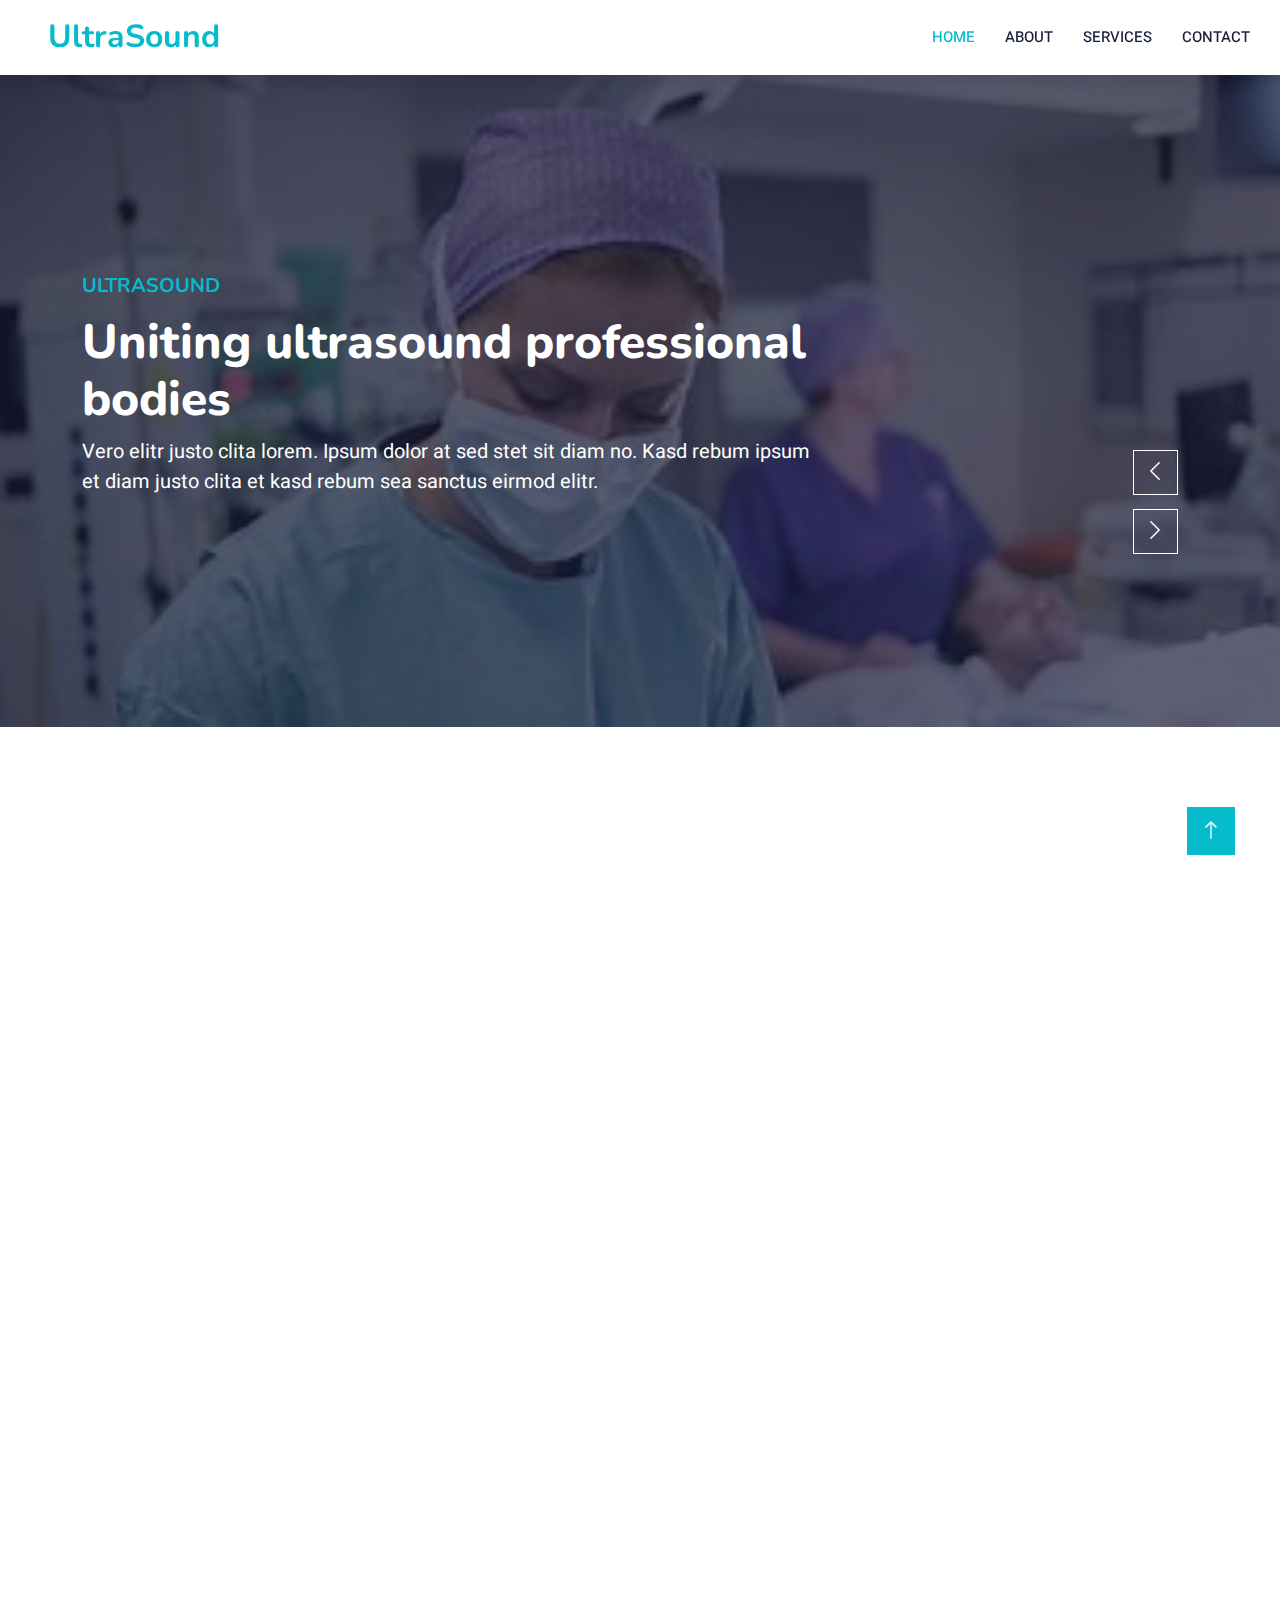
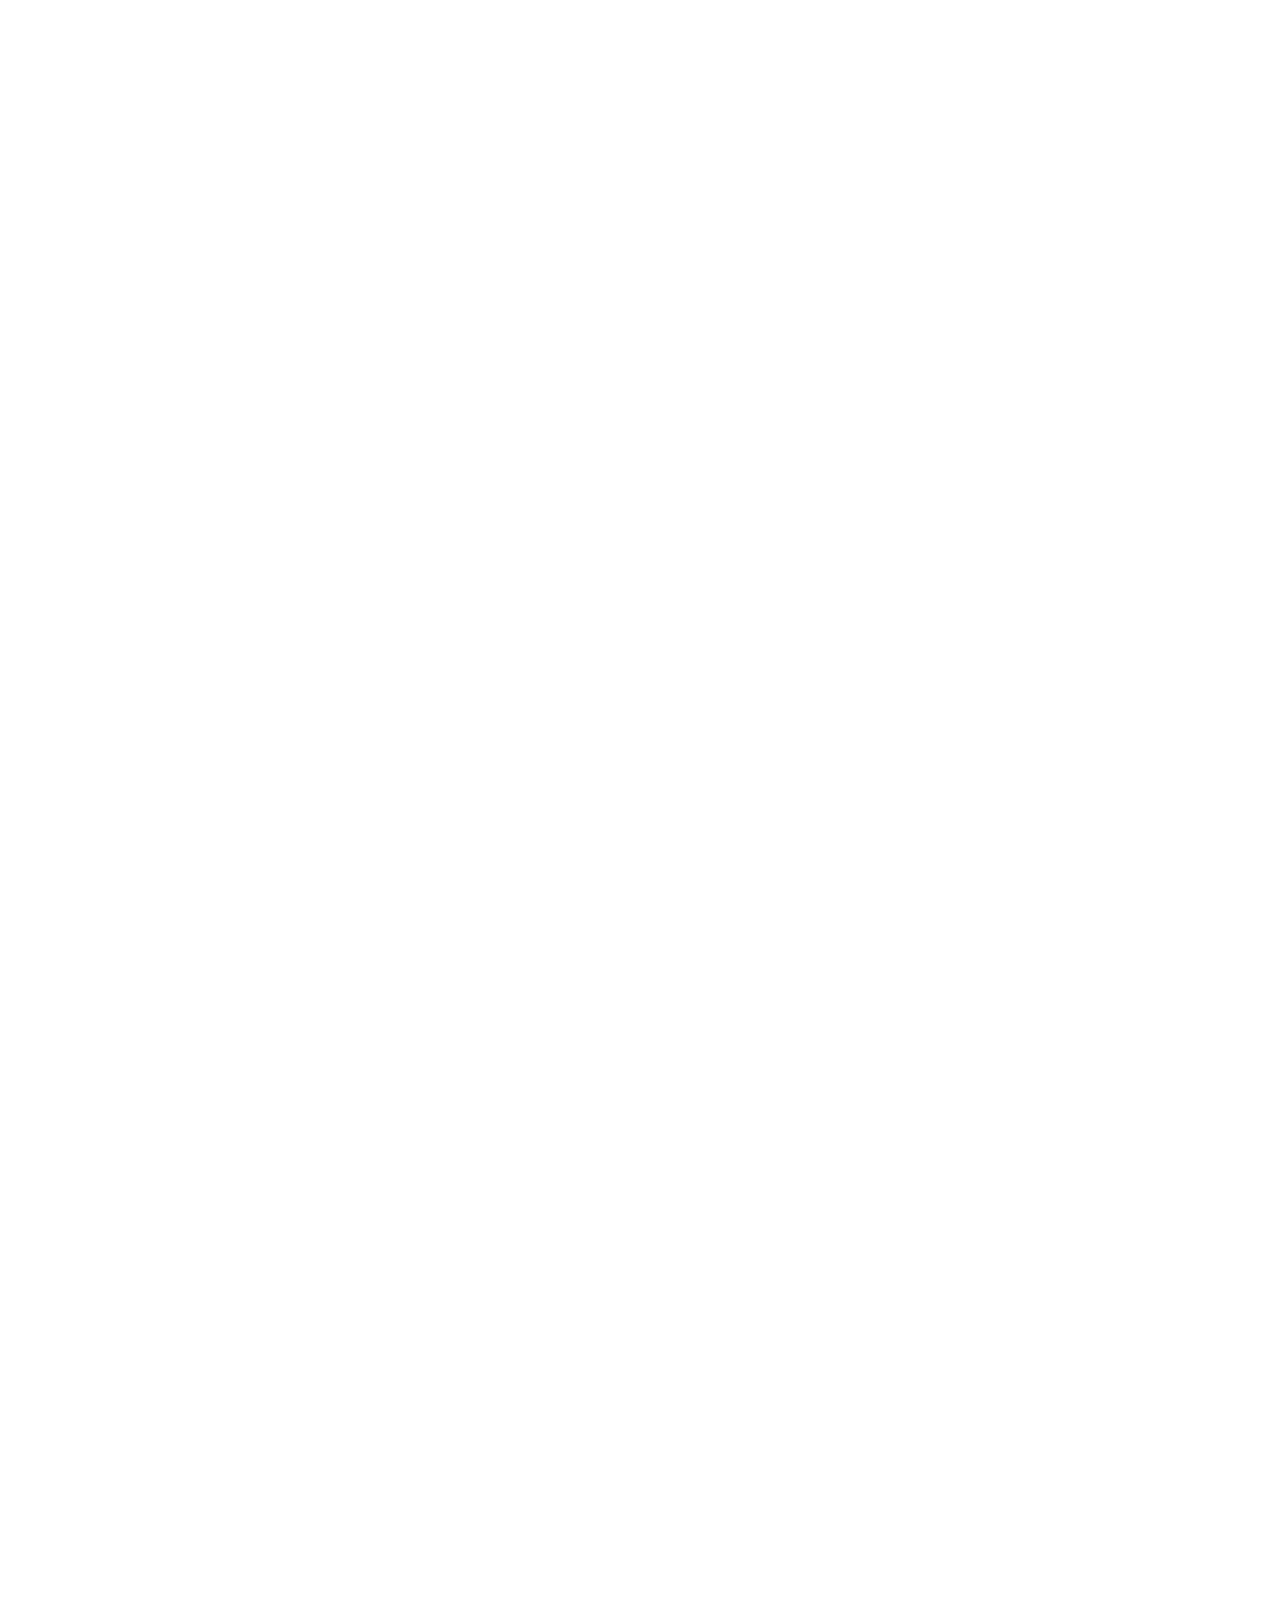
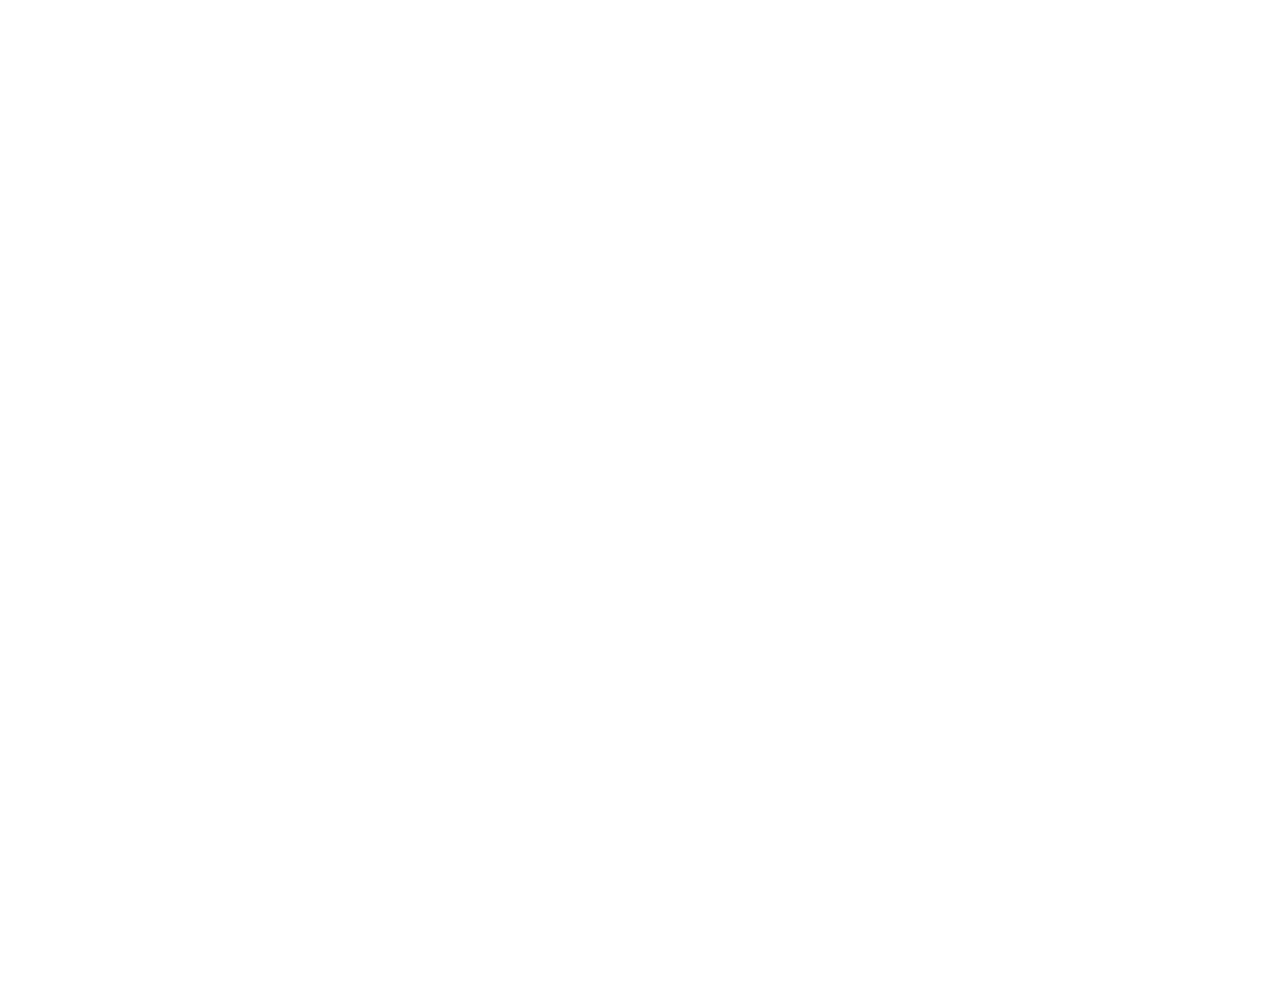
==== index.html @ b172b668 "initial commit" ====
<!DOCTYPE html>
<html lang="en">

<head>
    <meta charset="utf-8">
    <title>NGO</title>
    <meta content="width=device-width, initial-scale=1.0" name="viewport">
    <meta content="" name="keywords">
    <meta content="" name="description">

    <!-- Favicon -->
    <link href="img/favicon.ico" rel="icon">

    <!-- Google Web Fonts -->
    <link rel="preconnect" href="https://fonts.googleapis.com">
    <link rel="preconnect" href="https://fonts.gstatic.com" crossorigin>
    <link href="https://fonts.googleapis.com/css2?family=Heebo:wght@400;500;600&family=Nunito:wght@600;700;800&display=swap" rel="stylesheet">

    <!-- Icon Font Stylesheet -->
    <link href="https://cdnjs.cloudflare.com/ajax/libs/font-awesome/5.10.0/css/all.min.css" rel="stylesheet">
    <link href="https://cdn.jsdelivr.net/npm/bootstrap-icons@1.4.1/font/bootstrap-icons.css" rel="stylesheet">

    <!-- Libraries Stylesheet -->
    <link href="lib/animate/animate.min.css" rel="stylesheet">
    <link href="lib/owlcarousel/assets/owl.carousel.min.css" rel="stylesheet">

    <!-- Customized Bootstrap Stylesheet -->
    <link href="css/bootstrap.min.css" rel="stylesheet">

    <!-- Template Stylesheet -->
    <link href="css/style.css" rel="stylesheet">
</head>

<body>
    <!-- Spinner Start -->
    <div id="spinner" class="show bg-white position-fixed translate-middle w-100 vh-100 top-50 start-50 d-flex align-items-center justify-content-center">
        <div class="spinner-border text-primary" style="width: 3rem; height: 3rem;" role="status">
            <span class="sr-only">Loading...</span>
        </div>
    </div>
    <!-- Spinner End -->


    <!-- Navbar Start -->
    <nav class="navbar navbar-expand-lg bg-white navbar-light shadow sticky-top p-0">
        <a href="index.html" class="navbar-brand d-flex align-items-center px-4 px-lg-5">
            <h2 class="m-0 text-primary">UltraSound</h2>
        </a>
        <button type="button" class="navbar-toggler me-4" data-bs-toggle="collapse" data-bs-target="#navbarCollapse">
            <span class="navbar-toggler-icon"></span>
        </button>
        <div class="collapse navbar-collapse" id="navbarCollapse">
            <div class="navbar-nav ms-auto p-4 p-lg-0">
                <a href="index.html" class="nav-item nav-link active">Home</a>
                <a href="about.html" class="nav-item nav-link">About</a>
                <a href="courses.html" class="nav-item nav-link">Services</a>
                <a href="contact.html" class="nav-item nav-link">Contact</a>
            </div>
            
        </div>
    </nav>
    <!-- Navbar End -->


    <!-- Carousel Start -->
    <div class="container-fluid p-0 mb-5">
        <div class="owl-carousel header-carousel position-relative">
            <div class="owl-carousel-item position-relative">
                <img class="img-fluid" src="img/preg.jfif" alt="">
                <div class="position-absolute top-0 start-0 w-100 h-100 d-flex align-items-center" style="background: rgba(24, 29, 56, .7);">
                    <div class="container">
                        <div class="row justify-content-start">
                            <div class="col-sm-10 col-lg-8">
                                <h5 class="text-primary text-uppercase mb-3 animated slideInDown">UltraSound</h5>
                                <h1 class="display-5 text-white animated slideInDown">Uniting ultrasound professional bodies </h1>
                                <p class="fs-5 text-white mb-4 pb-2">Vero elitr justo clita lorem. Ipsum dolor at sed stet sit diam no. Kasd rebum ipsum et diam justo clita et kasd rebum sea sanctus eirmod elitr.</p>
                            </div>
                        </div>
                    </div>
                </div>
            </div>
            <div class="owl-carousel-item position-relative">
                <img class="img-fluid" src="img/caro.jpg" alt="">
                <div class="position-absolute top-0 start-0 w-100 h-100 d-flex align-items-center" style="background: rgba(24, 29, 56, .7);">
                    <div class="container">
                        <div class="row justify-content-start">
                            <div class="col-sm-10 col-lg-8">
                                <h5 class="text-primary text-uppercase mb-3 animated slideInDown">UltraSound</h5>
                                <h1 class="display-5 text-white animated slideInDown">striving for new possibilities through innovative thinking.</h1>
                                <p class="fs-5 text-white mb-4 pb-2">Vero elitr justo clita lorem. Ipsum dolor at sed stet sit diam no. Kasd rebum ipsum et diam justo clita et kasd rebum sea sanctus eirmod elitr.</p>
                            </div>
                        </div>
                    </div>
                </div>
            </div>
        </div>
    </div>
    <!-- Carousel End -->


   


    <!-- About Start -->
    <div class="container-xxl py-5">
        <div class="container">
            <div class="row g-5">
                <div class="col-lg-6 wow fadeInUp" data-wow-delay="0.1s" style="min-height: 400px;">
                    <div class="position-relative h-100">
                        <img class="img-fluid position-absolute w-100 h-100" src="img/said.PNG" alt="" style="object-fit: cover;">
                    </div>
                </div>
                <div class="col-lg-6 wow fadeInUp" data-wow-delay="0.3s">
                    <h1 class="mb-4">Welcome to UltrasoundCPD Education</h1>
                    <p class="mb-4">UltrasoundCPD Education was founded in May 2021.</p>
                    <p class="mb-4">It is a voluntary provider of Continuous
                        Professional Development programmes and Training in Ultrasound to
                        members of professional bodies and Teaching Institutions that are involved
                        in the field of radiology and Imaging</p>
                        <h5 class="mb-3">Why we are liked by people</h5>
                    <div class="row gy-2 gx-4 mb-4">
                        <div class="col-sm-6">
                            <p class="mb-0"><i class="fa fa-arrow-right text-primary me-2"></i>Research centered</p>
                        </div>
                        <div class="col-sm-6">
                            <p class="mb-0"><i class="fa fa-arrow-right text-primary me-2"></i>Ultrasound Education</p>
                        </div>
                        <div class="col-sm-6">
                            <p class="mb-0"><i class="fa fa-arrow-right text-primary me-2"></i>Community involvement</p>
                        </div>
                        <div class="col-sm-6">
                            <p class="mb-0"><i class="fa fa-arrow-right text-primary me-2"></i>Skilled Instructors</p>
                        </div>
                        <div class="col-sm-6">
                            <p class="mb-0"><i class="fa fa-arrow-right text-primary me-2"></i>Professional development</p>
                        </div>
                        <div class="col-sm-6">
                            <p class="mb-0"><i class="fa fa-arrow-right text-primary me-2"></i>Practical equipment</p>
                        </div>
                    </div>
                    
                </div>
            </div>
        </div>
    </div>
    <!-- About End -->


    <!-- Categories Start -->
    <div class="container-xxl py-5 category">
        <div class="container">
            <div class="text-center wow fadeInUp" data-wow-delay="0.1s">
                <h6 class="section-title bg-white text-center text-primary px-3">Blueprint</h6>
                <h1 class="mb-5">Explore the greatness</h1>
            </div>
            <div class="row g-3">
                <div class="col-lg-7 col-md-6">
                    <div class="row g-3">
                        <div class="col-lg-12 col-md-12 wow zoomIn" data-wow-delay="0.1s">
                            <a class="position-relative d-block overflow-hidden" href="">
                                <img class="img-fluid" src="img/change1.PNG" alt="">
                                <div class="bg-white text-center position-absolute bottom-0 end-0 py-2 px-3" style="margin: 1px;">
                                    <h5 class="m-0">Community Outreach</h5>
                                   
                                </div>
                            </a>
                        </div>
                        <div class="col-lg-6 col-md-12 wow zoomIn" data-wow-delay="0.3s">
                            <a class="position-relative d-block overflow-hidden" href="">
                                <img class="img-fluid" src="img/cart-22.jpg" alt="">
                                <div class="bg-white text-center position-absolute bottom-0 end-0 py-2 px-3" style="margin: 1px;">
                                    <h5 class="m-0">Research</h5>
                                </div>
                            </a>
                        </div>
                        <div class="col-lg-6 col-md-12 wow zoomIn" data-wow-delay="0.5s">
                            <a class="position-relative d-block overflow-hidden" href="">
                                <img class="img-fluid" src="img/cart-33.jpg" alt="">
                                <div class="bg-white text-center position-absolute bottom-0 end-0 py-2 px-3" style="margin: 1px;">
                                    <h5 class="m-0">Scanning</h5>
                                </div>
                            </a>
                        </div>
                    </div>
                </div>
                <div class="col-lg-5 col-md-6 wow zoomIn" data-wow-delay="0.7s" style="min-height: 350px;">
                    <a class="position-relative d-block h-100 overflow-hidden" href="">
                        <img class="img-fluid position-absolute w-100 h-100" src="img/scan.jfif" alt="" style="object-fit: cover;">
                        <div class="bg-white text-center position-absolute bottom-0 end-0 py-2 px-3" style="margin:  1px;">
                            <h5 class="m-0">Online Marketing</h5>
                            <small class="text-primary">49 Courses</small>
                        </div>
                    </a>
                </div>
            </div>
        </div>
    </div>
    <!-- Categories Start -->

    <div class="container-xxl py-5">
        <div class="container">
            <div class="text-center wow fadeInUp" data-wow-delay="0.1s">
                <h6 class="section-title bg-white text-center text-primary px-3">Facts</h6>
                <h1 class="mb-5">Strength facts</h1>
                <p class="mb-4">Through our CPD programs we equip professionals with the knowledge, practical skills, resources, and offer them the support they need to provide
                    high quality patient care through ultrasound imaging. We have impacted
                    over 1000 ultrasound practitioners in the African region and beyond since
                    2021. </p>
            </div>
        </div>
    </div>
   

    <!-- Team Start -->
    <div class="container-xxl py-5">
        <div class="container">
            <div class="text-center wow fadeInUp" data-wow-delay="0.1s">
                <h6 class="section-title bg-white text-center text-primary px-3">Team</h6>
                <h1 class="mb-5">Team Players</h1>
            </div>
            <div class="row g-4">
                <div class="col-lg-3 col-md-6 wow fadeInUp" data-wow-delay="0.1s">
                    <div class="team-item bg-light">
                        <div class="overflow-hidden">
                            <img class="img-fluid" src="img/said.PNG" alt="">
                        </div>
                        <div class="position-relative d-flex justify-content-center" style="margin-top: -23px;">
                            <div class="bg-light d-flex justify-content-center pt-2 px-1">
                                <a class="btn btn-sm-square btn-primary mx-1" href=""><i class="fab fa-facebook-f"></i></a>
                                <a class="btn btn-sm-square btn-primary mx-1" href=""><i class="fab fa-twitter"></i></a>
                                <a class="btn btn-sm-square btn-primary mx-1" href=""><i class="fab fa-instagram"></i></a>
                            </div>
                        </div>
                        <div class="text-center p-4">
                            <h5 class="mb-0"> Syed Anjum Hamdoon</h5>
                            <small> Head of Finance</small>
                        </div>
                    </div>
                </div>
                <div class="col-lg-3 col-md-6 wow fadeInUp" data-wow-delay="0.3s">
                    <div class="team-item bg-light">
                        <div class="overflow-hidden">
                            <img class="img-fluid" src="img/11.PNG" alt="">
                        </div>
                        <div class="position-relative d-flex justify-content-center" style="margin-top: -23px;">
                            <div class="bg-light d-flex justify-content-center pt-2 px-1">
                                <a class="btn btn-sm-square btn-primary mx-1" href=""><i class="fab fa-facebook-f"></i></a>
                                <a class="btn btn-sm-square btn-primary mx-1" href=""><i class="fab fa-twitter"></i></a>
                                <a class="btn btn-sm-square btn-primary mx-1" href=""><i class="fab fa-instagram"></i></a>
                            </div>
                        </div>
                        <div class="text-center p-4">
                            <h5 class="mb-0">Ruhinda Edwin</h5>
                            <small>Medicine Specialist Sonographer</small>
                        </div>
                    </div>
                </div>
                <div class="col-lg-3 col-md-6 wow fadeInUp" data-wow-delay="0.5s">
                    <div class="team-item bg-light">
                        <div class="overflow-hidden">
                            <img class="img-fluid" src="img/22.PNG" alt="">
                        </div>
                        <div class="position-relative d-flex justify-content-center" style="margin-top: -23px;">
                            <div class="bg-light d-flex justify-content-center pt-2 px-1">
                                <a class="btn btn-sm-square btn-primary mx-1" href=""><i class="fab fa-facebook-f"></i></a>
                                <a class="btn btn-sm-square btn-primary mx-1" href=""><i class="fab fa-twitter"></i></a>
                                <a class="btn btn-sm-square btn-primary mx-1" href=""><i class="fab fa-instagram"></i></a>
                            </div>
                        </div>
                        <div class="text-center p-4">
                            <h5 class="mb-0"> Theonille Mukabagorora</h5>
                            <small>Designation</small>
                        </div>
                    </div>
                </div>
                <div class="col-lg-3 col-md-6 wow fadeInUp" data-wow-delay="0.7s">
                    <div class="team-item bg-light">
                        <div class="overflow-hidden">
                            <img class="img-fluid" src="img/33.PNG" alt="">
                        </div>
                        <div class="position-relative d-flex justify-content-center" style="margin-top: -23px;">
                            <div class="bg-light d-flex justify-content-center pt-2 px-1">
                                <a class="btn btn-sm-square btn-primary mx-1" href=""><i class="fab fa-facebook-f"></i></a>
                                <a class="btn btn-sm-square btn-primary mx-1" href=""><i class="fab fa-twitter"></i></a>
                                <a class="btn btn-sm-square btn-primary mx-1" href=""><i class="fab fa-instagram"></i></a>
                            </div>
                        </div>
                        <div class="text-center p-4">
                            <h5 class="mb-0">Samuel Lincoln Bukenya</h5>
                            <small>Musculoskeletal Sonographer</small>
                        </div>
                    </div>
                </div>
            </div>
        </div>
    </div>
    <!-- Team End -->


    <!-- Testimonial Start -->
    <div class="container-xxl py-5 wow fadeInUp" data-wow-delay="0.1s">
        <div class="container">
            <div class="text-center">
                <h6 class="section-title bg-white text-center text-primary px-3">Testimonial</h6>
                <h1 class="mb-5">What our students say</h1>
            </div>
            <div class="owl-carousel testimonial-carousel position-relative">
                <div class="testimonial-item text-center">
                    <img class="border rounded-circle p-2 mx-auto mb-3" src="img/1.PNG" style="width: 80px; height: 80px;">
                    <h5 class="mb-0">Client Name</h5>
                    <p>Profession</p>
                    <div class="testimonial-text bg-light text-center p-4">
                    <p class="mb-0">Tempor erat elitr rebum at clita. Diam dolor diam ipsum sit diam amet diam et eos. Clita erat ipsum et lorem et sit.</p>
                    </div>
                </div>
                <div class="testimonial-item text-center">
                    <img class="border rounded-circle p-2 mx-auto mb-3" src="img/2.PNG" style="width: 80px; height: 80px;">
                    <h5 class="mb-0">Client Name</h5>
                    <p>Profession</p>
                    <div class="testimonial-text bg-light text-center p-4">
                    <p class="mb-0">Tempor erat elitr rebum at clita. Diam dolor diam ipsum sit diam amet diam et eos. Clita erat ipsum et lorem et sit.</p>
                    </div>
                </div>
                <div class="testimonial-item text-center">
                    <img class="border rounded-circle p-2 mx-auto mb-3" src="img/3.PNG" style="width: 80px; height: 80px;">
                    <h5 class="mb-0">Client Name</h5>
                    <p>Profession</p>
                    <div class="testimonial-text bg-light text-center p-4">
                    <p class="mb-0">Tempor erat elitr rebum at clita. Diam dolor diam ipsum sit diam amet diam et eos. Clita erat ipsum et lorem et sit.</p>
                    </div>
                </div>
                <div class="testimonial-item text-center">
                    <img class="border rounded-circle p-2 mx-auto mb-3" src="img/4.PNG" style="width: 80px; height: 80px;">
                    <h5 class="mb-0">Client Name</h5>
                    <p>Profession</p>
                    <div class="testimonial-text bg-light text-center p-4">
                    <p class="mb-0">Tempor erat elitr rebum at clita. Diam dolor diam ipsum sit diam amet diam et eos. Clita erat ipsum et lorem et sit.</p>
                    </div>
                </div>
            </div>
        </div>
    </div>
    <!-- Testimonial End -->
        

     <!-- Footer Start -->
     <div class="container-fluid bg-dark text-light footer pt-5 mt-5 wow fadeIn" data-wow-delay="0.1s">
        <div class="container py-5">
            <div class="row g-5">
                <div class="col-lg-4 col-md-6">
                    <h4 class="text-white mb-3">Quick Link</h4>
                    <a class="btn btn-link" href="">Home</a>
                    <a class="btn btn-link" href="">Contact Us</a>
                    <a class="btn btn-link" href="">About Us</a>
                    <a class="btn btn-link" href="">Services</a>
                    
                </div>
                <div class="col-lg-4 col-md-6">
                    <h4 class="text-white mb-3">Contact</h4>
                    <p class="mb-2"><i class="fa fa-map-marker-alt me-3"></i>King Fahd Plaza level 1, Kampala road, plot 52</p>
                    <p class="mb-2"><i class="fa fa-phone-alt me-3"></i>+256774189648, +256757863951</p>
                    <p class="mb-2"><i class="fa fa-envelope me-3"></i>ultrasoundcpd@yahoo.com</p>
                    <div class="d-flex pt-2">
                        <a class="btn btn-outline-light btn-social" href=""><i class="fab fa-twitter"></i></a>
                        <a class="btn btn-outline-light btn-social" href=""><i class="fab fa-facebook-f"></i></a>
                        <a class="btn btn-outline-light btn-social" href=""><i class="fab fa-youtube"></i></a>
                        <a class="btn btn-outline-light btn-social" href=""><i class="fab fa-linkedin-in"></i></a>
                    </div>
                </div>
               
                <div class="col-lg-4 col-md-6">
                    <h4 class="text-white mb-3">Newsletter</h4>
                    <p>Dolor amet sit justo amet elitr clita ipsum elitr est.</p>
                    <div class="position-relative mx-auto" style="max-width: 400px;">
                        <input class="form-control border-0 w-100 py-3 ps-4 pe-5" type="text" placeholder="Your email">
                        <button type="button" class="btn btn-primary py-2 position-absolute top-0 end-0 mt-2 me-2">SignUp</button>
                    </div>
                </div>
            </div>
        </div>
        <div class="container">
            <div class="copyright">
                <div class="row">
                    <div class="col-md-6 text-center text-md-start mb-3 mb-md-0">
                        &copy; <a class="border-bottom" href="#">UltraSound</a>, All Right Reserved.

                        <!--/*** This template is free as long as you keep the footer author’s credit link/attribution link/backlink. If you'd like to use the template without the footer author’s credit link/attribution link/backlink, you can purchase the Credit Removal License from "https://htmlcodex.com/credit-removal". Thank you for your support. ***/-->
                        Designed By <a class="border-bottom" href="https://htmlcodex.com">oscarlincoln</a><br><br>
                        Distributed By <a class="border-bottom" href="https://themewagon.com">Kakebe Tech
                    </div>
                    <div class="col-md-6 text-center text-md-end">
                        <div class="footer-menu">
                            <a href="">Home</a>
                        </div>
                    </div>
                </div>
            </div>
        </div>
    </div>
    <!-- Footer End -->

    <!-- Back to Top -->
    <a href="#" class="btn btn-lg btn-primary btn-lg-square back-to-top"><i class="bi bi-arrow-up"></i></a>


    <!-- JavaScript Libraries -->
    <script src="https://code.jquery.com/jquery-3.4.1.min.js"></script>
    <script src="https://cdn.jsdelivr.net/npm/bootstrap@5.0.0/dist/js/bootstrap.bundle.min.js"></script>
    <script src="lib/wow/wow.min.js"></script>
    <script src="lib/easing/easing.min.js"></script>
    <script src="lib/waypoints/waypoints.min.js"></script>
    <script src="lib/owlcarousel/owl.carousel.min.js"></script>

    <!-- Template Javascript -->
    <script src="js/main.js"></script>
</body>

</html>
---- css/style.css ----
/********** Template CSS **********/
:root {
    --primary: #06BBCC;
    --light: #F0FBFC;
    --dark: #181d38;
}

.fw-medium {
    font-weight: 600 !important;
}

.fw-semi-bold {
    font-weight: 700 !important;
}

.back-to-top {
    position: fixed;
    display: none;
    right: 45px;
    bottom: 45px;
    z-index: 99;
}


/*** Spinner ***/
#spinner {
    opacity: 0;
    visibility: hidden;
    transition: opacity .5s ease-out, visibility 0s linear .5s;
    z-index: 99999;
}

#spinner.show {
    transition: opacity .5s ease-out, visibility 0s linear 0s;
    visibility: visible;
    opacity: 1;
}


/*** Button ***/
.btn {
    font-family: 'Nunito', sans-serif;
    font-weight: 600;
    transition: .5s;
}

.btn.btn-primary,
.btn.btn-secondary {
    color: #FFFFFF;
}

.btn-square {
    width: 38px;
    height: 38px;
}

.btn-sm-square {
    width: 32px;
    height: 32px;
}

.btn-lg-square {
    width: 48px;
    height: 48px;
}

.btn-square,
.btn-sm-square,
.btn-lg-square {
    padding: 0;
    display: flex;
    align-items: center;
    justify-content: center;
    font-weight: normal;
    border-radius: 0px;
}


/*** Navbar ***/
.navbar .dropdown-toggle::after {
    border: none;
    content: "\f107";
    font-family: "Font Awesome 5 Free";
    font-weight: 900;
    vertical-align: middle;
    margin-left: 8px;
}

.navbar-light .navbar-nav .nav-link {
    margin-right: 30px;
    padding: 25px 0;
    color: #FFFFFF;
    font-size: 15px;
    text-transform: uppercase;
    outline: none;
}

.navbar-light .navbar-nav .nav-link:hover,
.navbar-light .navbar-nav .nav-link.active {
    color: var(--primary);
}

@media (max-width: 991.98px) {
    .navbar-light .navbar-nav .nav-link  {
        margin-right: 0;
        padding: 10px 0;
    }

    .navbar-light .navbar-nav {
        border-top: 1px solid #EEEEEE;
    }
}

.navbar-light .navbar-brand,
.navbar-light a.btn {
    height: 75px;
}

.navbar-light .navbar-nav .nav-link {
    color: var(--dark);
    font-weight: 500;
}

.navbar-light.sticky-top {
    top: -100px;
    transition: .5s;
}

@media (min-width: 992px) {
    .navbar .nav-item .dropdown-menu {
        display: block;
        margin-top: 0;
        opacity: 0;
        visibility: hidden;
        transition: .5s;
    }

    .navbar .dropdown-menu.fade-down {
        top: 100%;
        transform: rotateX(-75deg);
        transform-origin: 0% 0%;
    }

    .navbar .nav-item:hover .dropdown-menu {
        top: 100%;
        transform: rotateX(0deg);
        visibility: visible;
        transition: .5s;
        opacity: 1;
    }
}


/*** Header carousel ***/
@media (max-width: 768px) {
    .header-carousel .owl-carousel-item {
        position: relative;
        min-height: 500px;
    }
    
    .header-carousel .owl-carousel-item img {
        position: absolute;
        width: 100%;
        height: 100%;
        object-fit: cover;
    }
}

.header-carousel .owl-nav {
    position: absolute;
    top: 50%;
    right: 8%;
    transform: translateY(-50%);
    display: flex;
    flex-direction: column;
}

.header-carousel .owl-nav .owl-prev,
.header-carousel .owl-nav .owl-next {
    margin: 7px 0;
    width: 45px;
    height: 45px;
    display: flex;
    align-items: center;
    justify-content: center;
    color: #FFFFFF;
    background: transparent;
    border: 1px solid #FFFFFF;
    font-size: 22px;
    transition: .5s;
}

.header-carousel .owl-nav .owl-prev:hover,
.header-carousel .owl-nav .owl-next:hover {
    background: var(--primary);
    border-color: var(--primary);
}

.page-header {
    background: linear-gradient(rgba(24, 29, 56, .7), rgba(24, 29, 56, .7)), url(../img/change1.PNG);
    background-position: center center;
    background-repeat: no-repeat;
    background-size: cover;
}

.page-header-inner {
    background: rgba(15, 23, 43, .7);
}

.breadcrumb-item + .breadcrumb-item::before {
    color: var(--light);
}


/*** Section Title ***/
.section-title {
    position: relative;
    display: inline-block;
    text-transform: uppercase;
}

.section-title::before {
    position: absolute;
    content: "";
    width: calc(100% + 80px);
    height: 2px;
    top: 4px;
    left: -40px;
    background: var(--primary);
    z-index: -1;
}

.section-title::after {
    position: absolute;
    content: "";
    width: calc(100% + 120px);
    height: 2px;
    bottom: 5px;
    left: -60px;
    background: var(--primary);
    z-index: -1;
}

.section-title.text-start::before {
    width: calc(100% + 40px);
    left: 0;
}

.section-title.text-start::after {
    width: calc(100% + 60px);
    left: 0;
}


/*** Service ***/
.service-item {
    background: var(--light);
    transition: .5s;
}

.service-item:hover {
    margin-top: -10px;
    background: var(--primary);
}

.service-item * {
    transition: .5s;
}

.service-item:hover * {
    color: var(--light) !important;
}


/*** Categories & Courses ***/
.category img,
.course-item img {
    transition: .5s;
}

.category a:hover img,
.course-item:hover img {
    transform: scale(1.1);
}


/*** Team ***/
.team-item img {
    transition: .5s;
}

.team-item:hover img {
    transform: scale(1.1);
}


/*** Testimonial ***/
.testimonial-carousel::before {
    position: absolute;
    content: "";
    top: 0;
    left: 0;
    height: 100%;
    width: 0;
    background: linear-gradient(to right, rgba(255, 255, 255, 1) 0%, rgba(255, 255, 255, 0) 100%);
    z-index: 1;
}

.testimonial-carousel::after {
    position: absolute;
    content: "";
    top: 0;
    right: 0;
    height: 100%;
    width: 0;
    background: linear-gradient(to left, rgba(255, 255, 255, 1) 0%, rgba(255, 255, 255, 0) 100%);
    z-index: 1;
}

@media (min-width: 768px) {
    .testimonial-carousel::before,
    .testimonial-carousel::after {
        width: 200px;
    }
}

@media (min-width: 992px) {
    .testimonial-carousel::before,
    .testimonial-carousel::after {
        width: 300px;
    }
}

.testimonial-carousel .owl-item .testimonial-text,
.testimonial-carousel .owl-item.center .testimonial-text * {
    transition: .5s;
}

.testimonial-carousel .owl-item.center .testimonial-text {
    background: var(--primary) !important;
}

.testimonial-carousel .owl-item.center .testimonial-text * {
    color: #FFFFFF !important;
}

.testimonial-carousel .owl-dots {
    margin-top: 24px;
    display: flex;
    align-items: flex-end;
    justify-content: center;
}

.testimonial-carousel .owl-dot {
    position: relative;
    display: inline-block;
    margin: 0 5px;
    width: 15px;
    height: 15px;
    border: 1px solid #CCCCCC;
    transition: .5s;
}

.testimonial-carousel .owl-dot.active {
    background: var(--primary);
    border-color: var(--primary);
}


/*** Footer ***/
.footer .btn.btn-social {
    margin-right: 5px;
    width: 35px;
    height: 35px;
    display: flex;
    align-items: center;
    justify-content: center;
    color: var(--light);
    font-weight: normal;
    border: 1px solid #FFFFFF;
    border-radius: 35px;
    transition: .3s;
}

.footer .btn.btn-social:hover {
    color: var(--primary);
}

.footer .btn.btn-link {
    display: block;
    margin-bottom: 5px;
    padding: 0;
    text-align: left;
    color: #FFFFFF;
    font-size: 15px;
    font-weight: normal;
    text-transform: capitalize;
    transition: .3s;
}

.footer .btn.btn-link::before {
    position: relative;
    content: "\f105";
    font-family: "Font Awesome 5 Free";
    font-weight: 900;
    margin-right: 10px;
}

.footer .btn.btn-link:hover {
    letter-spacing: 1px;
    box-shadow: none;
}

.footer .copyright {
    padding: 25px 0;
    font-size: 15px;
    border-top: 1px solid rgba(256, 256, 256, .1);
}

.footer .copyright a {
    color: var(--light);
}

.footer .footer-menu a {
    margin-right: 15px;
    padding-right: 15px;
    border-right: 1px solid rgba(255, 255, 255, .1);
}

.footer .footer-menu a:last-child {
    margin-right: 0;
    padding-right: 0;
    border-right: none;
}
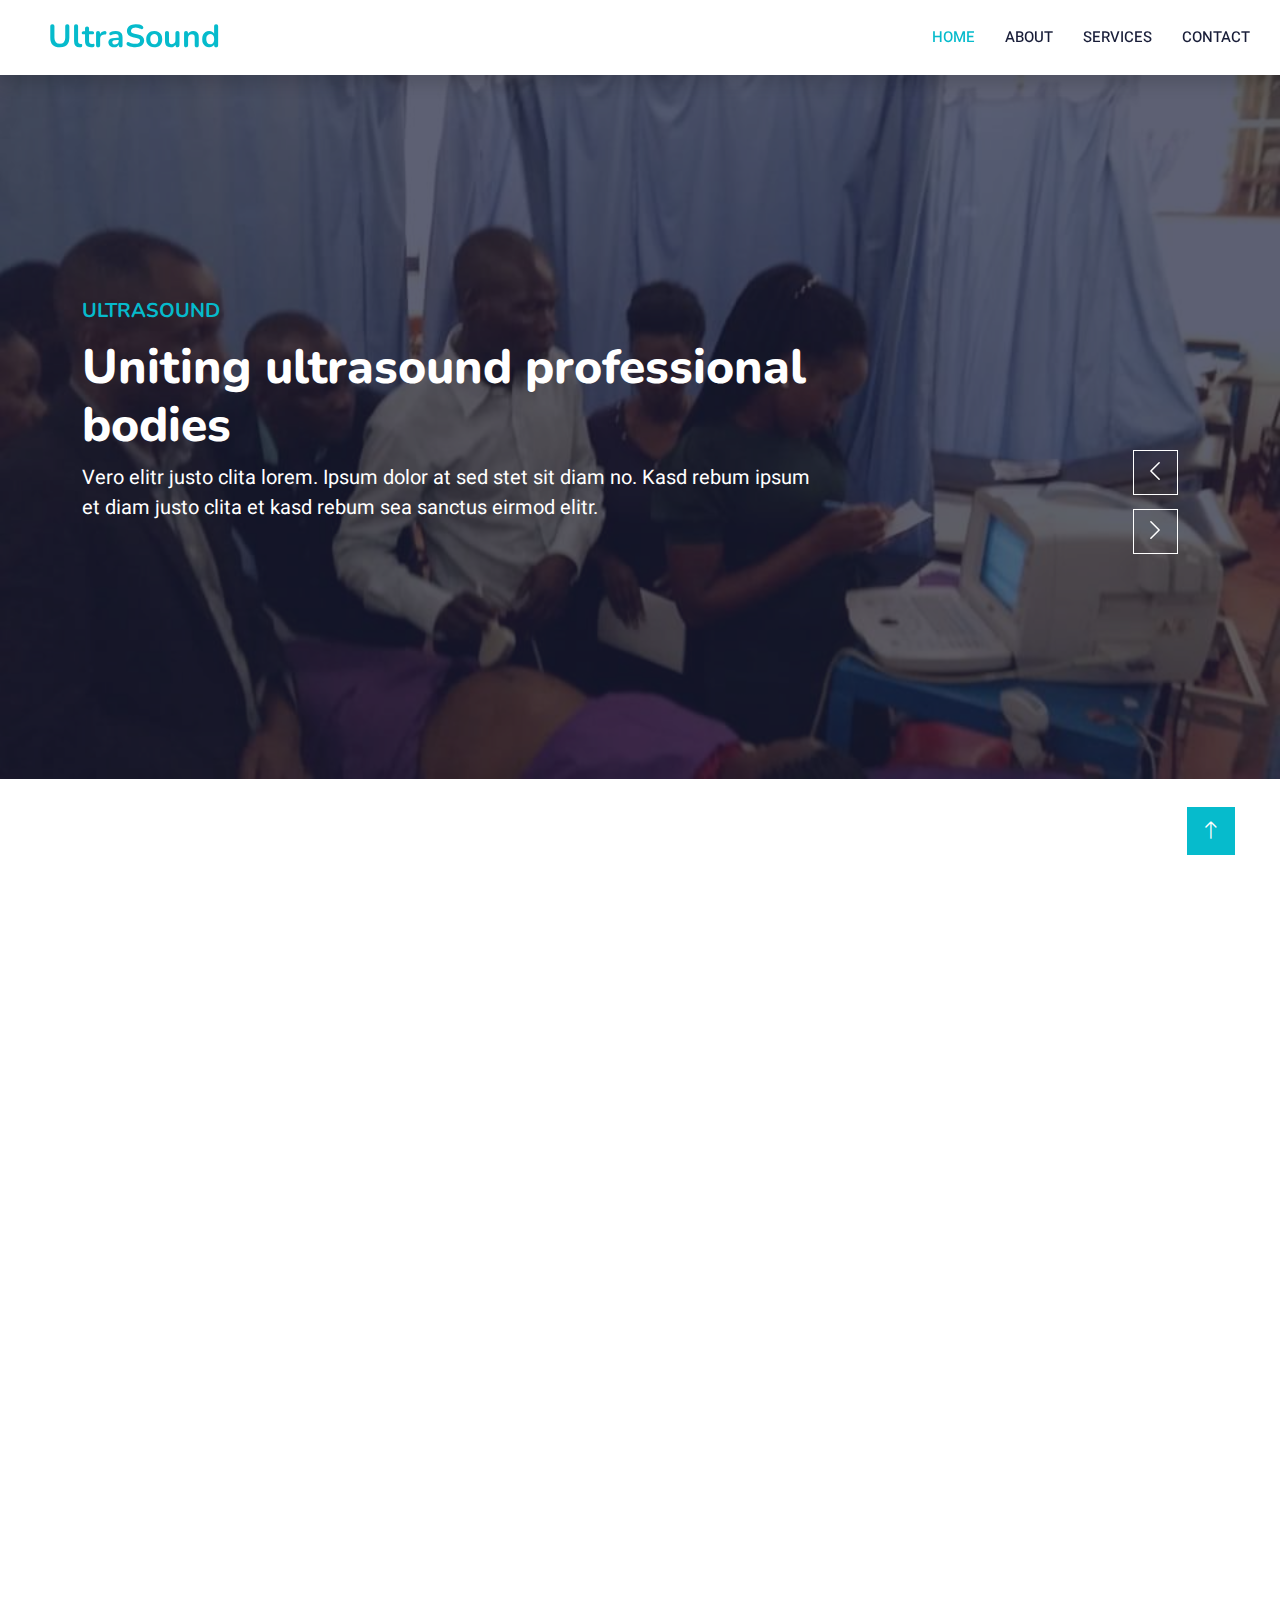
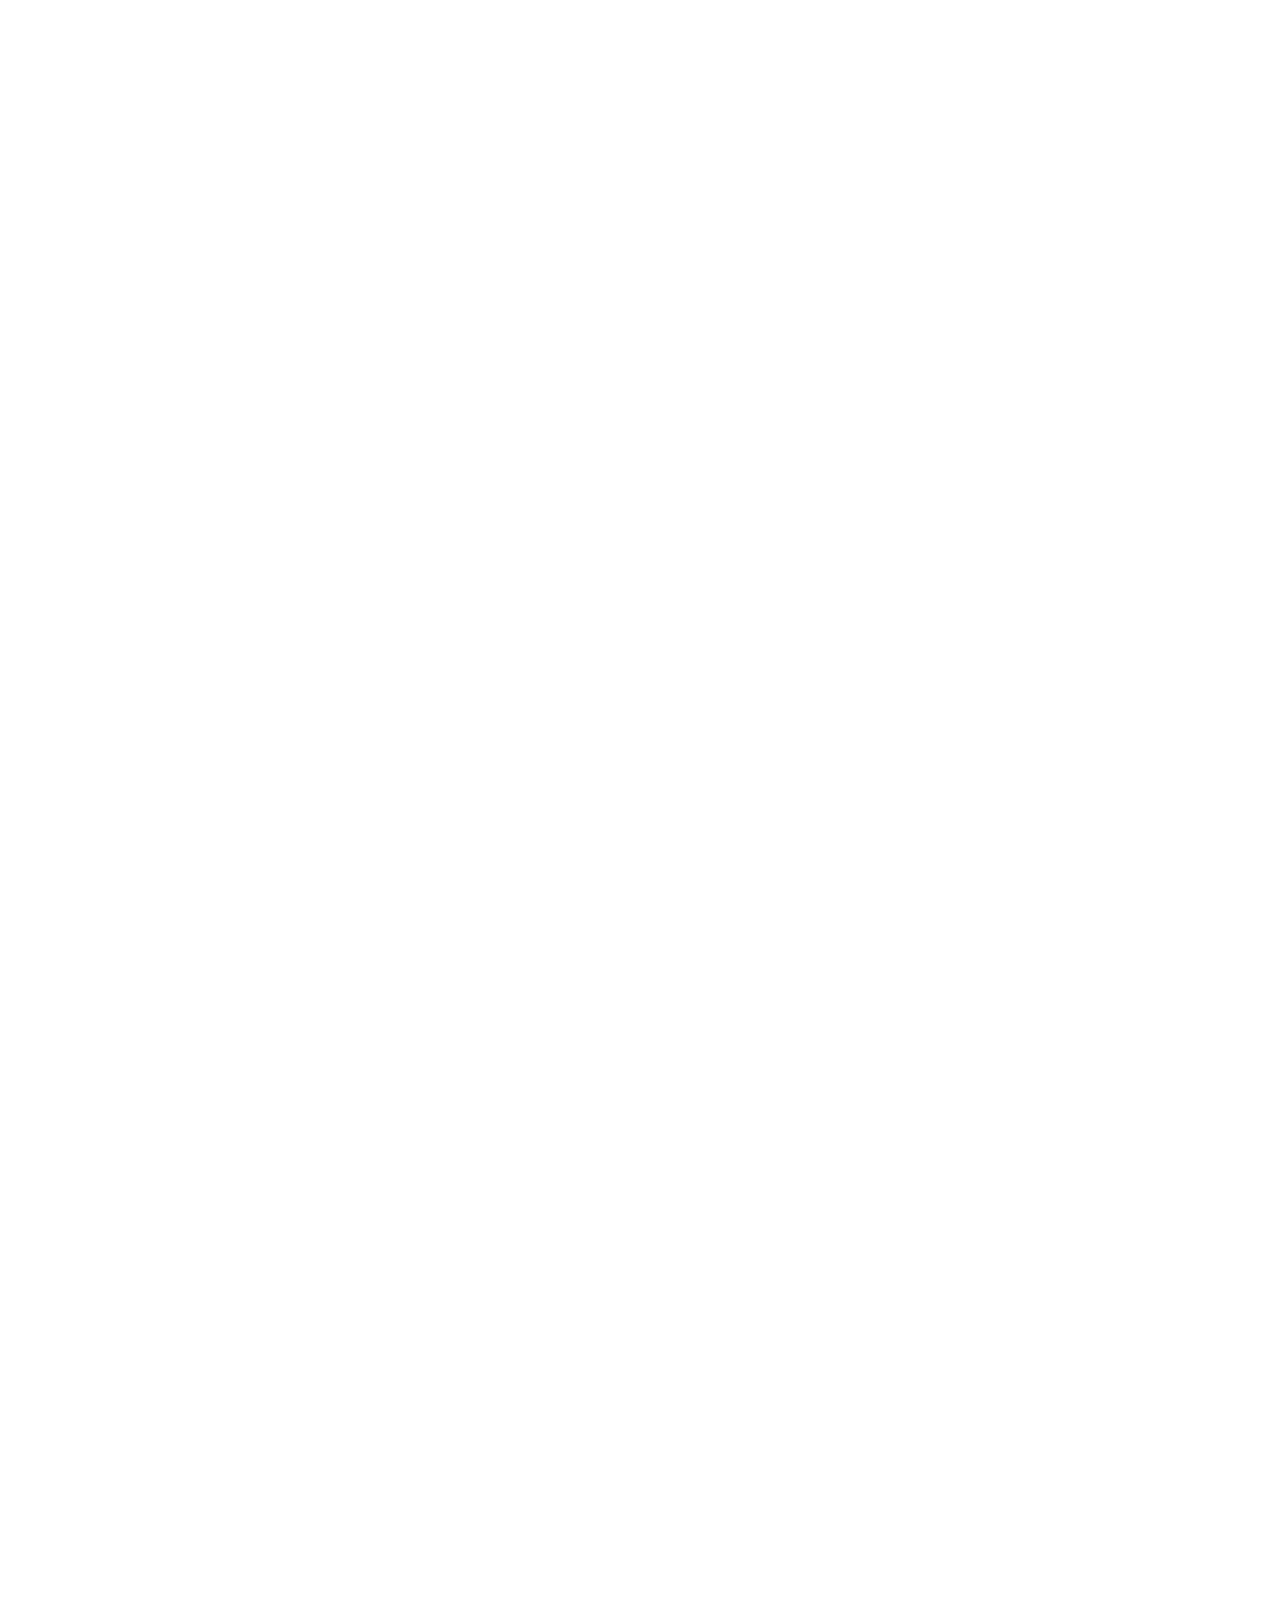
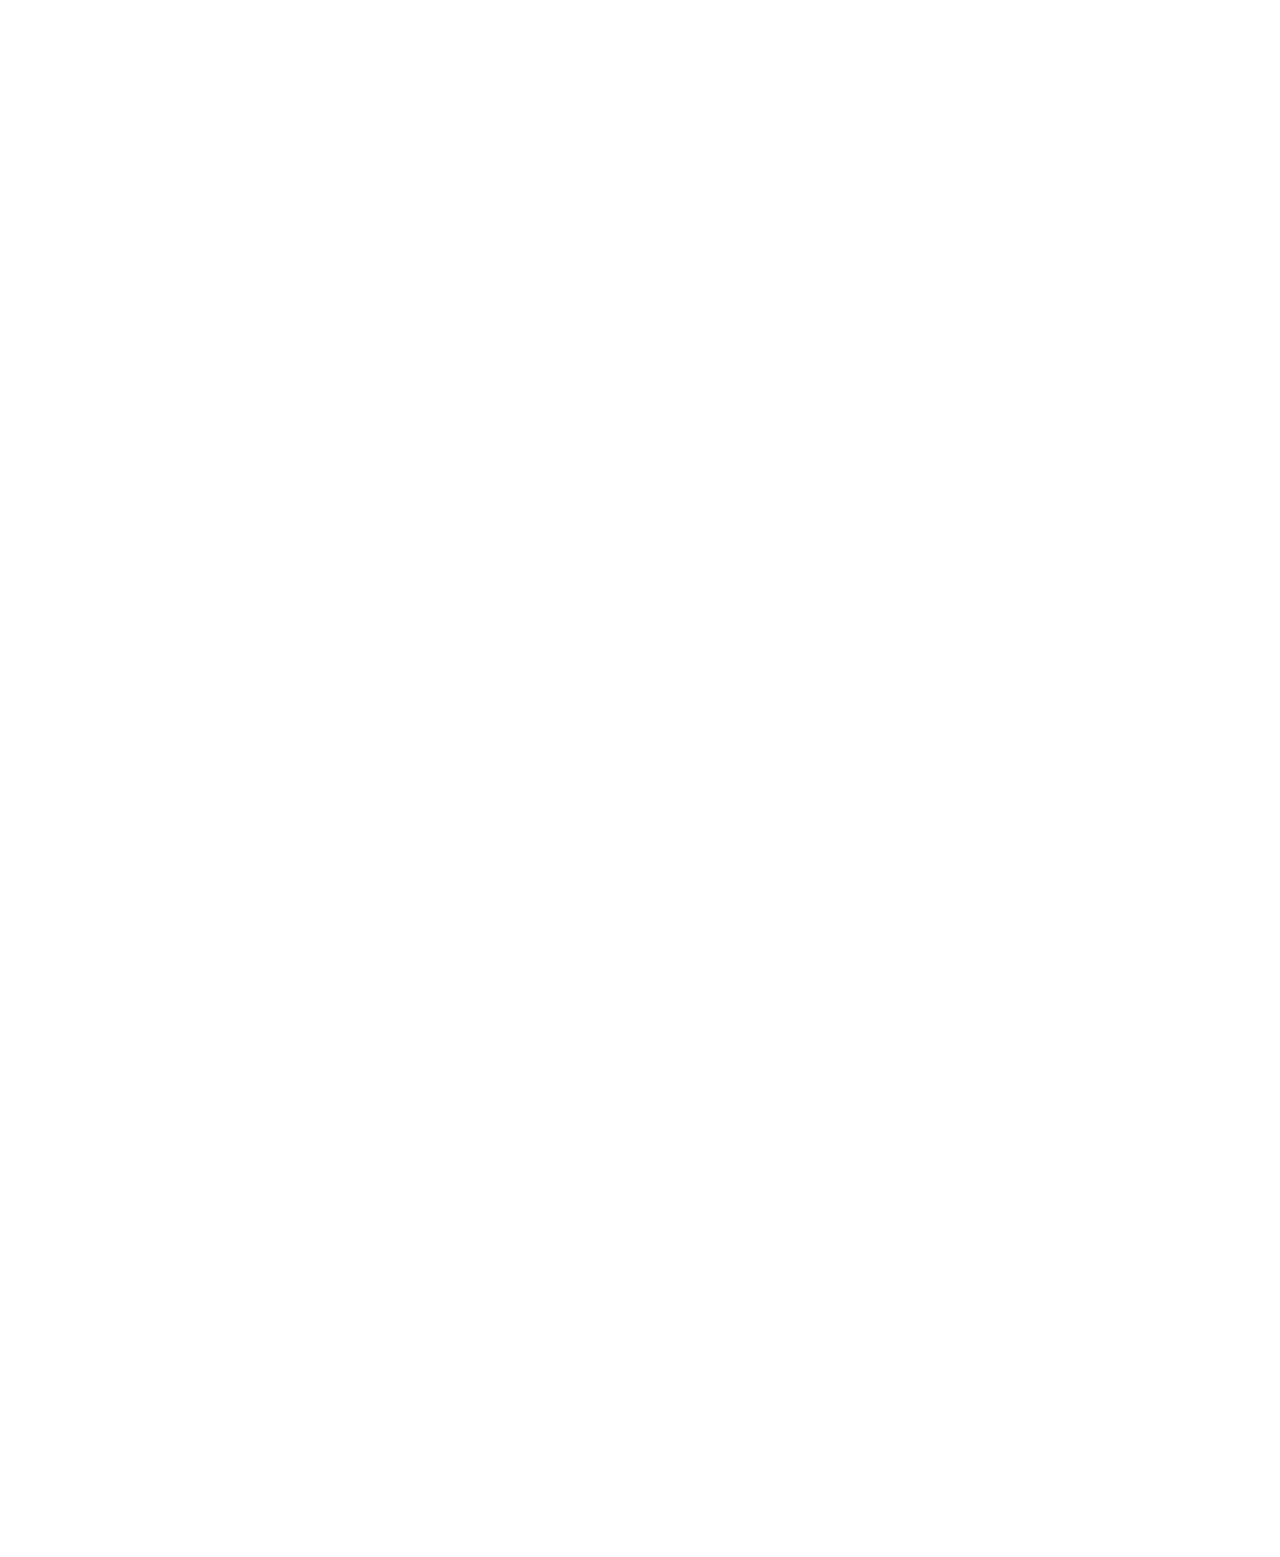
==== commit c599732c: "initial commit" ====
--- a/index.html
+++ b/index.html
@@ -66,7 +66,7 @@
     <div class="container-fluid p-0 mb-5">
         <div class="owl-carousel header-carousel position-relative">
             <div class="owl-carousel-item position-relative">
-                <img class="img-fluid" src="img/preg.jfif" alt="">
+                <img class="img-fluid" src="picture/1.jpeg" alt="">
                 <div class="position-absolute top-0 start-0 w-100 h-100 d-flex align-items-center" style="background: rgba(24, 29, 56, .7);">
                     <div class="container">
                         <div class="row justify-content-start">
@@ -96,11 +96,6 @@
         </div>
     </div>
     <!-- Carousel End -->
-
-
-   
-
-
     <!-- About Start -->
     <div class="container-xxl py-5">
         <div class="container">
@@ -167,7 +162,7 @@
                         </div>
                         <div class="col-lg-6 col-md-12 wow zoomIn" data-wow-delay="0.3s">
                             <a class="position-relative d-block overflow-hidden" href="">
-                                <img class="img-fluid" src="img/cart-22.jpg" alt="">
+                                <img class="img-fluid" src="picture/2.jpeg" alt="">
                                 <div class="bg-white text-center position-absolute bottom-0 end-0 py-2 px-3" style="margin: 1px;">
                                     <h5 class="m-0">Research</h5>
                                 </div>
@@ -185,10 +180,9 @@
                 </div>
                 <div class="col-lg-5 col-md-6 wow zoomIn" data-wow-delay="0.7s" style="min-height: 350px;">
                     <a class="position-relative d-block h-100 overflow-hidden" href="">
-                        <img class="img-fluid position-absolute w-100 h-100" src="img/scan.jfif" alt="" style="object-fit: cover;">
+                        <img class="img-fluid position-absolute w-100 h-100" src="picture/pic2.png" alt="" style="object-fit: cover;">
                         <div class="bg-white text-center position-absolute bottom-0 end-0 py-2 px-3" style="margin:  1px;">
-                            <h5 class="m-0">Online Marketing</h5>
-                            <small class="text-primary">49 Courses</small>
+                            <h5 class="m-0">Training</h5>
                         </div>
                     </a>
                 </div>
@@ -294,6 +288,86 @@
             </div>
         </div>
     </div>
+    <div class="container-xxl py-5">
+        <div class="container">
+            <div class="text-center wow fadeInUp" data-wow-delay="0.1s">
+            </div>
+            <div class="row g-4">
+                <div class="col-lg-3 col-md-6 wow fadeInUp" data-wow-delay="0.1s">
+                    <div class="team-item bg-light">
+                        <div class="overflow-hidden">
+                            <img class="img-fluid" src="picture/pic4.png" alt="">
+                        </div>
+                        <div class="position-relative d-flex justify-content-center" style="margin-top: -23px;">
+                            <div class="bg-light d-flex justify-content-center pt-2 px-1">
+                                <a class="btn btn-sm-square btn-primary mx-1" href=""><i class="fab fa-facebook-f"></i></a>
+                                <a class="btn btn-sm-square btn-primary mx-1" href=""><i class="fab fa-twitter"></i></a>
+                                <a class="btn btn-sm-square btn-primary mx-1" href=""><i class="fab fa-instagram"></i></a>
+                            </div>
+                        </div>
+                        <div class="text-center p-4">
+                            <h5 class="mb-0"> Syed Anjum Hamdoon</h5>
+                            <small> Head of Finance</small>
+                        </div>
+                    </div>
+                </div>
+                <div class="col-lg-3 col-md-6 wow fadeInUp" data-wow-delay="0.3s">
+                    <div class="team-item bg-light">
+                        <div class="overflow-hidden">
+                            <img class="img-fluid" src="picture/pic5.png" alt="">
+                        </div>
+                        <div class="position-relative d-flex justify-content-center" style="margin-top: -23px;">
+                            <div class="bg-light d-flex justify-content-center pt-2 px-1">
+                                <a class="btn btn-sm-square btn-primary mx-1" href=""><i class="fab fa-facebook-f"></i></a>
+                                <a class="btn btn-sm-square btn-primary mx-1" href=""><i class="fab fa-twitter"></i></a>
+                                <a class="btn btn-sm-square btn-primary mx-1" href=""><i class="fab fa-instagram"></i></a>
+                            </div>
+                        </div>
+                        <div class="text-center p-4">
+                            <h5 class="mb-0">Ruhinda Edwin</h5>
+                            <small>Medicine Specialist Sonographer</small>
+                        </div>
+                    </div>
+                </div>
+                <div class="col-lg-3 col-md-6 wow fadeInUp" data-wow-delay="0.5s">
+                    <div class="team-item bg-light">
+                        <div class="overflow-hidden">
+                            <img class="img-fluid" src="picture/pic6.png" alt="">
+                        </div>
+                        <div class="position-relative d-flex justify-content-center" style="margin-top: -23px;">
+                            <div class="bg-light d-flex justify-content-center pt-2 px-1">
+                                <a class="btn btn-sm-square btn-primary mx-1" href=""><i class="fab fa-facebook-f"></i></a>
+                                <a class="btn btn-sm-square btn-primary mx-1" href=""><i class="fab fa-twitter"></i></a>
+                                <a class="btn btn-sm-square btn-primary mx-1" href=""><i class="fab fa-instagram"></i></a>
+                            </div>
+                        </div>
+                        <div class="text-center p-4">
+                            <h5 class="mb-0"> Theonille Mukabagorora</h5>
+                            <small>Designation</small>
+                        </div>
+                    </div>
+                </div>
+                <div class="col-lg-3 col-md-6 wow fadeInUp" data-wow-delay="0.7s">
+                    <div class="team-item bg-light">
+                        <div class="overflow-hidden">
+                            <img class="img-fluid" src="picture/pic7.png" alt="">
+                        </div>
+                        <div class="position-relative d-flex justify-content-center" style="margin-top: -23px;">
+                            <div class="bg-light d-flex justify-content-center pt-2 px-1">
+                                <a class="btn btn-sm-square btn-primary mx-1" href=""><i class="fab fa-facebook-f"></i></a>
+                                <a class="btn btn-sm-square btn-primary mx-1" href=""><i class="fab fa-twitter"></i></a>
+                                <a class="btn btn-sm-square btn-primary mx-1" href=""><i class="fab fa-instagram"></i></a>
+                            </div>
+                        </div>
+                        <div class="text-center p-4">
+                            <h5 class="mb-0">Samuel Lincoln Bukenya</h5>
+                            <small>Musculoskeletal Sonographer</small>
+                        </div>
+                    </div>
+                </div>
+            </div>
+        </div>
+    </div>
     <!-- Team End -->
 
 
@@ -349,10 +423,10 @@
             <div class="row g-5">
                 <div class="col-lg-4 col-md-6">
                     <h4 class="text-white mb-3">Quick Link</h4>
-                    <a class="btn btn-link" href="">Home</a>
-                    <a class="btn btn-link" href="">Contact Us</a>
-                    <a class="btn btn-link" href="">About Us</a>
-                    <a class="btn btn-link" href="">Services</a>
+                    <a class="btn btn-link" href="index.html">Home</a>
+                    <a class="btn btn-link" href="contact.html">Contact Us</a>
+                    <a class="btn btn-link" href="about.html">About Us</a>
+                    <a class="btn btn-link" href="courses.html">Services</a>
                     
                 </div>
                 <div class="col-lg-4 col-md-6">
--- a/css/style.css
+++ b/css/style.css
@@ -197,7 +197,7 @@
 }
 
 .page-header {
-    background: linear-gradient(rgba(24, 29, 56, .7), rgba(24, 29, 56, .7)), url(../img/change1.PNG);
+    background: linear-gradient(rgba(24, 29, 56, .7), rgba(24, 29, 56, .7)), url(../picture/1.jpeg);
     background-position: center center;
     background-repeat: no-repeat;
     background-size: cover;
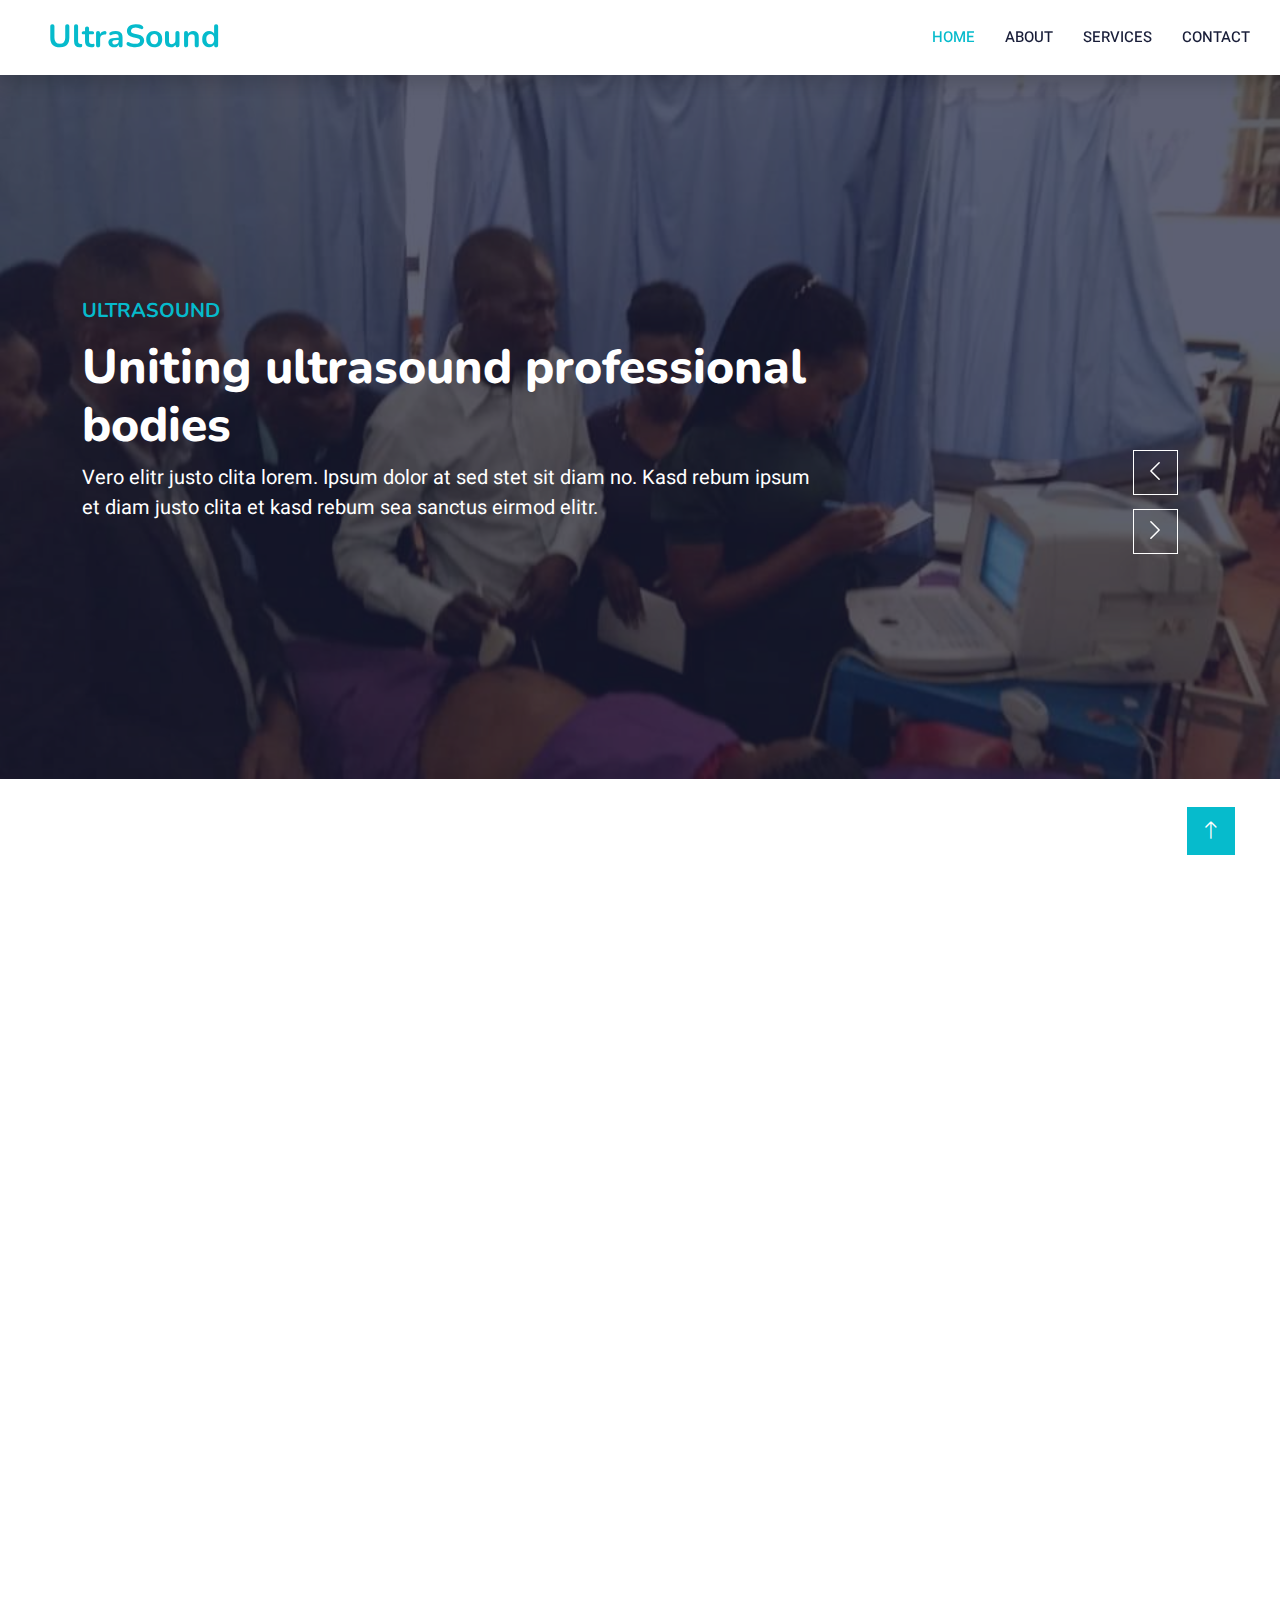
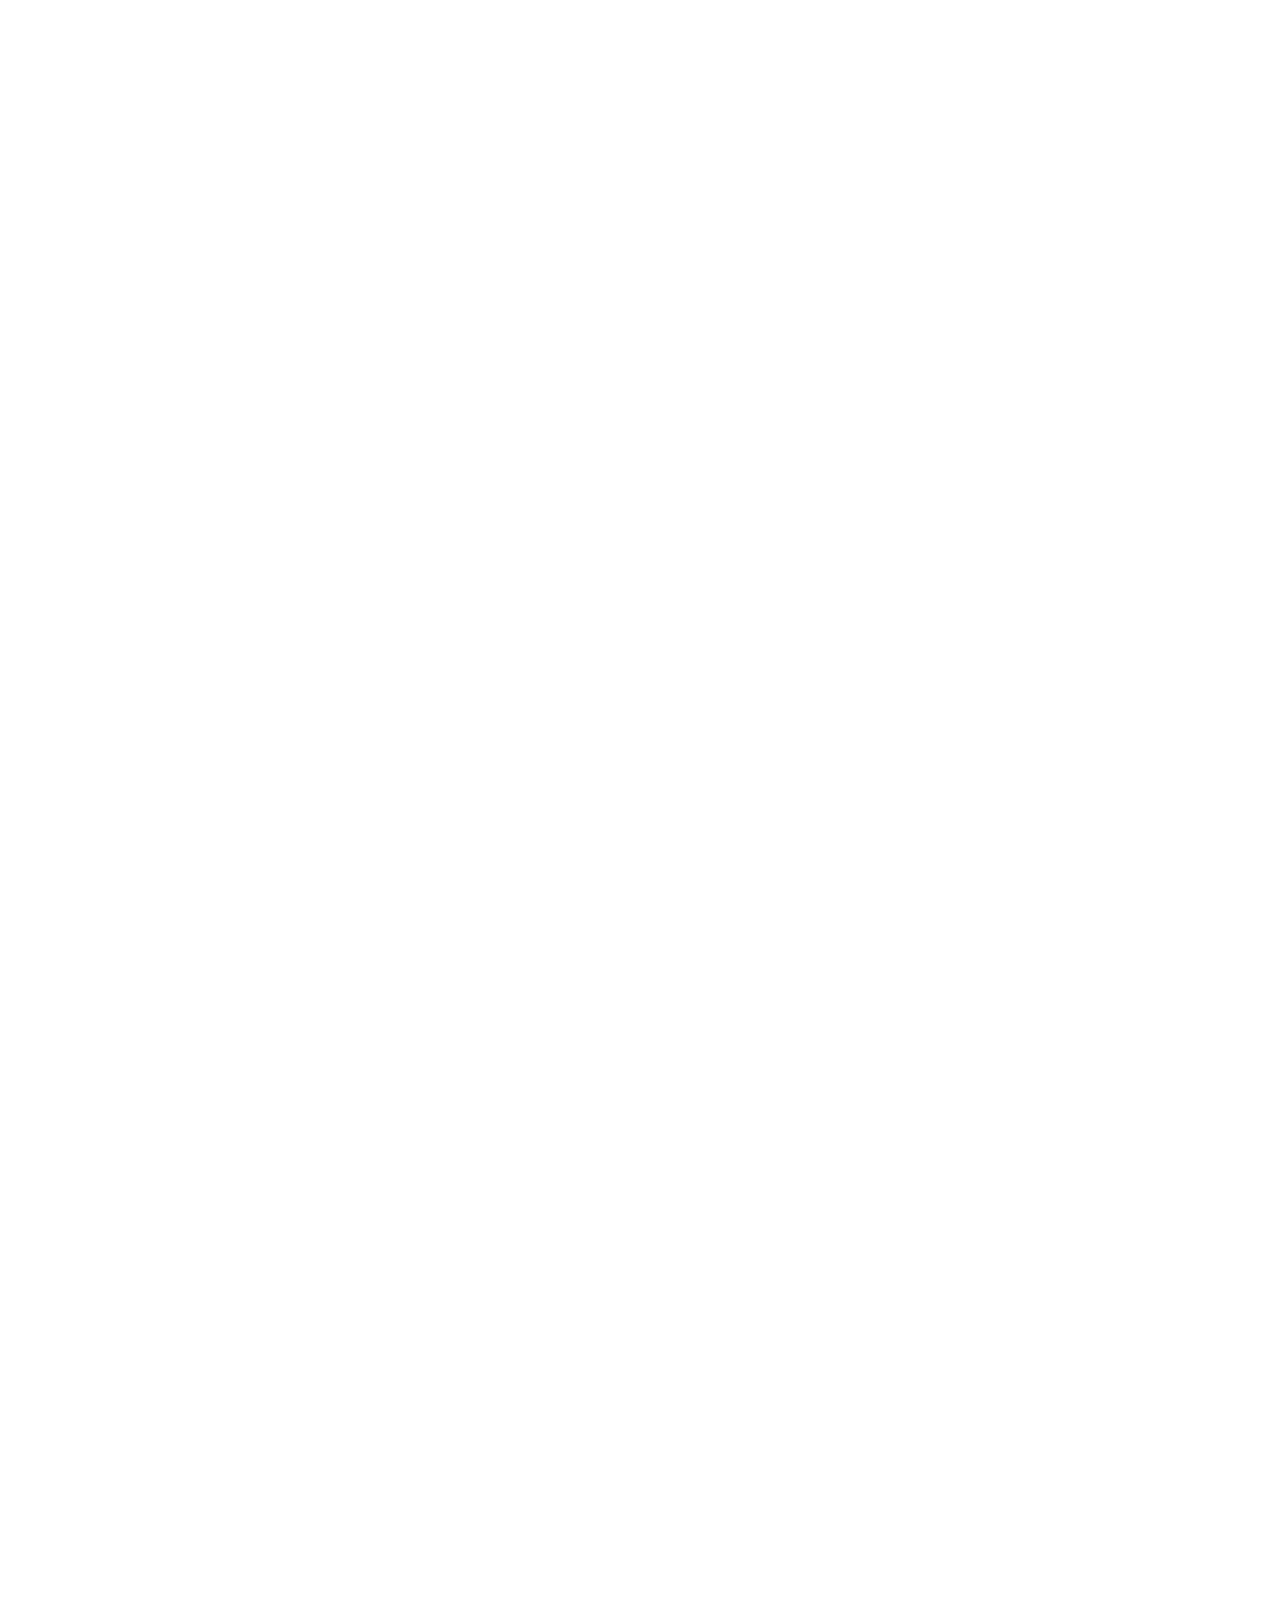
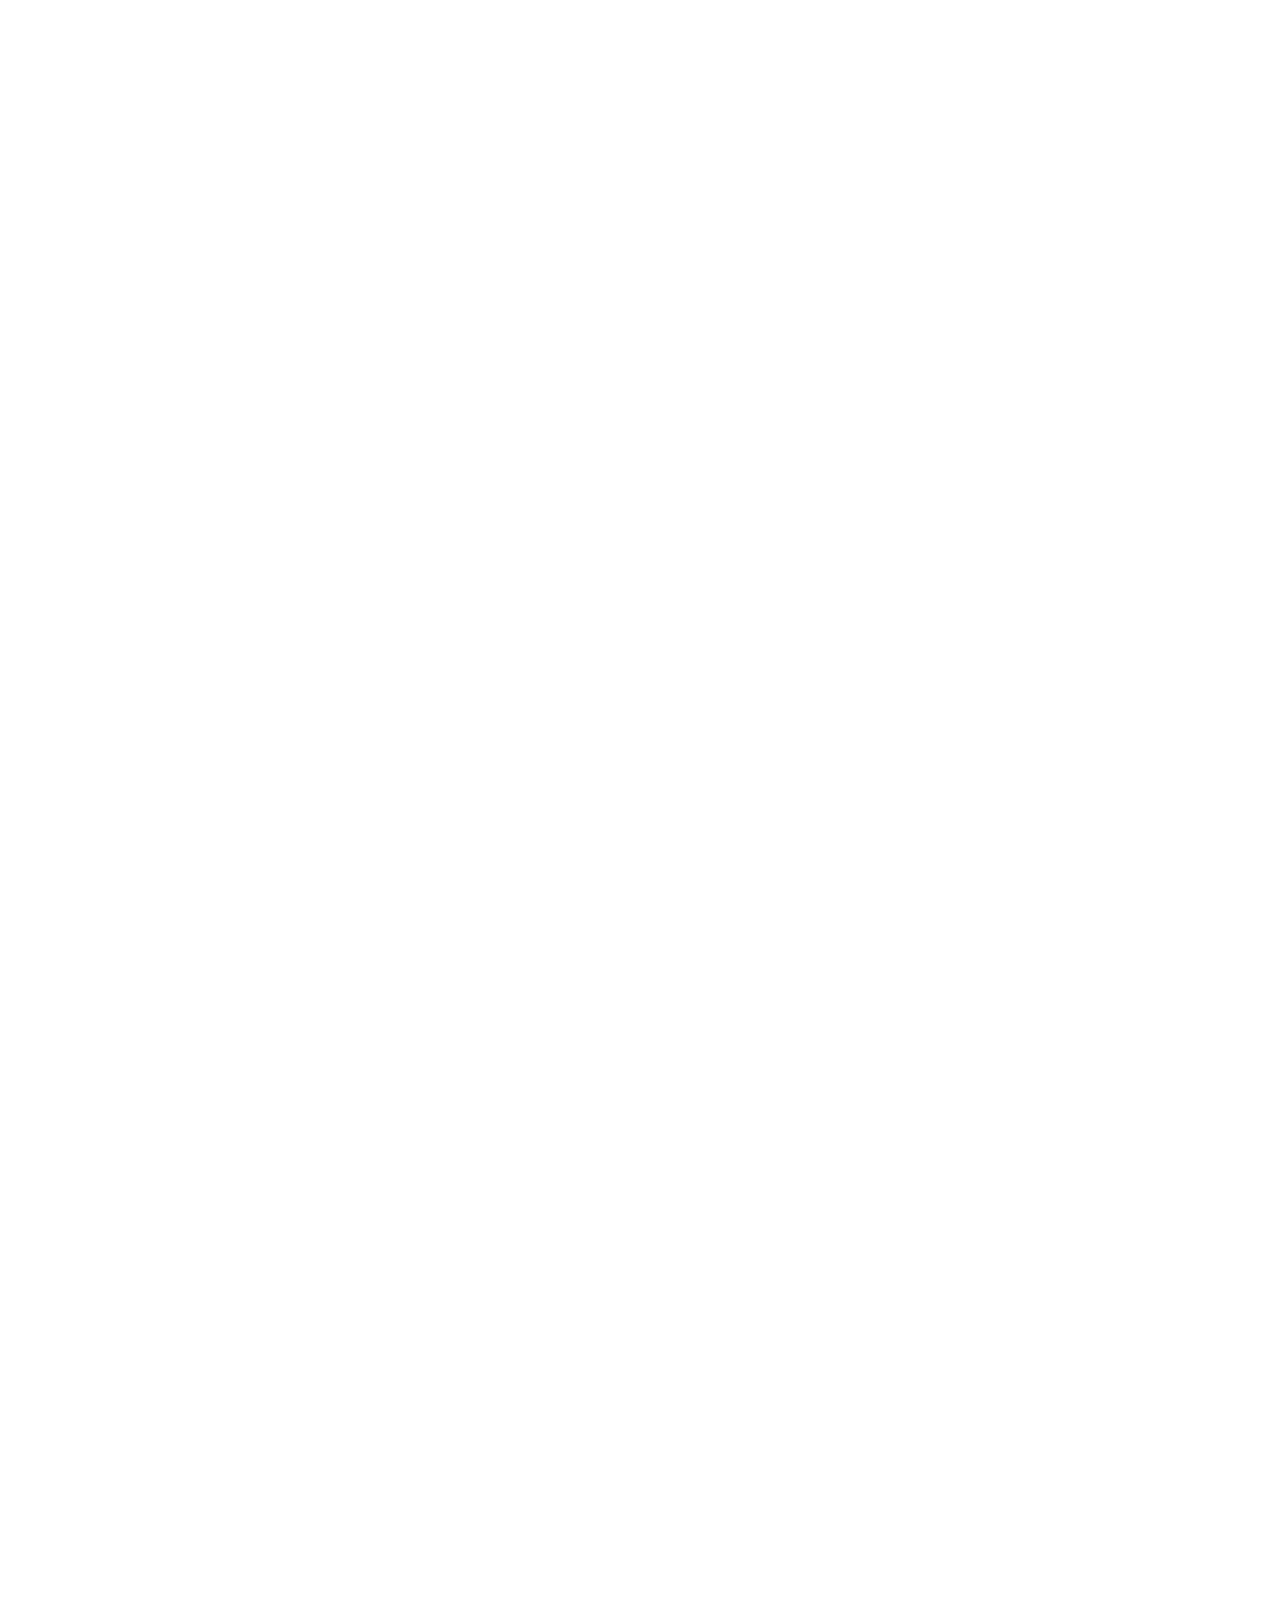
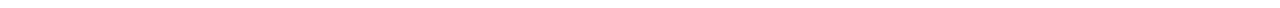
==== commit 2381e798: "initial commit" ====
--- a/index.html
+++ b/index.html
@@ -29,6 +29,29 @@
 
     <!-- Template Stylesheet -->
     <link href="css/style.css" rel="stylesheet">
+    <style>
+        details{
+            border: 1px solid #d4d4d4;
+            padding: .75em .75em 0;
+            margin-top: 10px;
+            box-shadow: 0 0 20px #d4d4d4;
+        }
+        summary{
+            font-weight: bold;
+            margin: -.75em -.75em 0;
+            padding: .75em;
+            background-color: #5f75a4;
+            color: #fff;
+        }
+        details[open]{
+            padding: .75em;
+            border-bottom: 1px solid #d4d4d4;
+        }
+        details[open] summary{
+            border-bottom: 1px solid #d4d4d4;
+            margin-bottom: 10px;
+        }
+    </style>
 </head>
 
 <body>
@@ -172,7 +195,7 @@
                             <a class="position-relative d-block overflow-hidden" href="">
                                 <img class="img-fluid" src="img/cart-33.jpg" alt="">
                                 <div class="bg-white text-center position-absolute bottom-0 end-0 py-2 px-3" style="margin: 1px;">
-                                    <h5 class="m-0">Scanning</h5>
+                                    <h5 class="m-0">Scaning</h5>
                                 </div>
                             </a>
                         </div>
@@ -203,7 +226,9 @@
             </div>
         </div>
     </div>
+   <!-- acordion -->
    
+   <!-- end of acordion  -->
 
     <!-- Team Start -->
     <div class="container-xxl py-5">
@@ -224,11 +249,18 @@
                                 <a class="btn btn-sm-square btn-primary mx-1" href=""><i class="fab fa-twitter"></i></a>
                                 <a class="btn btn-sm-square btn-primary mx-1" href=""><i class="fab fa-instagram"></i></a>
                             </div>
-                        </div>
-                        <div class="text-center p-4">
+                            
+                        </div>
+                        <div class="text-center ">
                             <h5 class="mb-0"> Syed Anjum Hamdoon</h5>
                             <small> Head of Finance</small>
                         </div>
+                        <details>
+                            <summary>Read more</summary>
+                            Syed is the Head of Finance at UCE. He is the Resident Medical Imaging
+                            Technologist and Sonographer at Kibuli Hospital Kampala. He has a
+                            specialization in fetal ultrasound
+                           </details>
                     </div>
                 </div>
                 <div class="col-lg-3 col-md-6 wow fadeInUp" data-wow-delay="0.3s">
@@ -243,10 +275,18 @@
                                 <a class="btn btn-sm-square btn-primary mx-1" href=""><i class="fab fa-instagram"></i></a>
                             </div>
                         </div>
-                        <div class="text-center p-4">
+                        <div class="text-center ">
                             <h5 class="mb-0">Ruhinda Edwin</h5>
                             <small>Medicine Specialist Sonographer</small>
                         </div>
+                        <details>
+                            <summary>Read more</summary>
+                            Edwin is a Fetal Medicine Specialist Sonographer at North Middlesex
+                            University Hospital United Kingdom and is also passionate about ultrasound
+                            teaching. He is a clinical supervisor for postgraduate ultrasound students and
+                            is part of deanery faculty for Royal College of Obstetricians and
+                            Gynaecologists(RCOG) ultrasound training for junior doctors
+                           </details>
                     </div>
                 </div>
                 <div class="col-lg-3 col-md-6 wow fadeInUp" data-wow-delay="0.5s">
@@ -265,6 +305,19 @@
                             <h5 class="mb-0"> Theonille Mukabagorora</h5>
                             <small>Designation</small>
                         </div>
+                        <details>
+                            <summary>Read more</summary>
+                            Theonille is a lecturer at the University of Rwanda since 2016 and is
+                            currently a PhD candidate at the University of Pretoria with a special interest
+                            in vascular sonography. She obtained a PG Diploma in Teaching and
+                            Learning in Higher Institutions from the University of Rwanda, College of
+                            Education, in 2019.
+                            She obtained her Masters Degree in Diagnostic Sonography in 2017 from
+                            Ernest Cook Ultrasound Research and Education Institute ( ECUREI), Uganda. Theonille is a member of the Medical Imaging Society of Rwanda where she
+                            chairs the Education and Research committee since 2019. Her clinical work
+                            started in 2009 at Butare Teaching Hospital where she started as a
+                            radiographer. However, since 2010, she has oriented her interest towards Diagnostic Sonograp
+                           </details>
                     </div>
                 </div>
                 <div class="col-lg-3 col-md-6 wow fadeInUp" data-wow-delay="0.7s">
@@ -279,10 +332,21 @@
                                 <a class="btn btn-sm-square btn-primary mx-1" href=""><i class="fab fa-instagram"></i></a>
                             </div>
                         </div>
-                        <div class="text-center p-4">
+                        <div class="text-center">
                             <h5 class="mb-0">Samuel Lincoln Bukenya</h5>
                             <small>Musculoskeletal Sonographer</small>
                         </div>
+                        <details>
+                            <summary>Read more</summary>
+                            Samuel is a Specialist Musculoskeletal Sonographer at University Hospitals
+                            of Leicester NHS Trust, UK. Lincoln is a graduate of Sheffield Hallam
+                            University and University of East London with postgraduate qualifications
+                            in Musculoskeletal ultrasound. He is the Musculoskeletal Ultrasound Clinical Lead at UHL and his key
+                            areas of interest include ultrasound in inflammatory arthropathy, soft tissue
+                            tumour imaging and ultrasound guided injection therapy. He is also
+                            interested in ultrasound training and research. Additionally, he is a lecturer at Birmingham City University, where he
+                            teaches on the ultrasound postgraduate
+                           </details>
                     </div>
                 </div>
             </div>
@@ -305,10 +369,24 @@
                                 <a class="btn btn-sm-square btn-primary mx-1" href=""><i class="fab fa-instagram"></i></a>
                             </div>
                         </div>
-                        <div class="text-center p-4">
-                            <h5 class="mb-0"> Syed Anjum Hamdoon</h5>
-                            <small> Head of Finance</small>
-                        </div>
+                        <div class="text-center">
+                            <h5 class="mb-0">Tugume Geoffrey Benjamin</h5>
+                            <small> CEO, UltrasoundCPD Education
+                            </small>
+                        </div>
+                        <details>
+                            <summary>Read more</summary>
+                            Tugume is a certified Specialist Ultrasound Practitioner based at North
+                            Middlesex University Hospital London United Kingdom and is a Clinical
+                            Supervisor for Post graduate students at Kings College London. He holds a
+                            Master of Science in Diagnostic Ultrasound and two PG. Diplomas in
+                            Diagnostic Ultrasound. He pioneered Bone Ultrasound Imaging and Lung Ultrasound in Uganda in
+                            2006 and holds annual Lung Ultrasound and Fetal Cardiac Sonography
+                            seminars and clinic sessions in Uganda for ultrasound practitioners including
+                            sonographers, radiologists, chest physicians and obstetricians. He is also the founder and CEO of Dearkids Family Ministries, an
+                            organization based in Uganda that helps support and maintain
+                            underprivileged children in school
+                           </details>
                     </div>
                 </div>
                 <div class="col-lg-3 col-md-6 wow fadeInUp" data-wow-delay="0.3s">
@@ -323,10 +401,21 @@
                                 <a class="btn btn-sm-square btn-primary mx-1" href=""><i class="fab fa-instagram"></i></a>
                             </div>
                         </div>
-                        <div class="text-center p-4">
-                            <h5 class="mb-0">Ruhinda Edwin</h5>
-                            <small>Medicine Specialist Sonographer</small>
-                        </div>
+                        <div class="text-center">
+                            <h5 class="mb-0"> Vitus Akashenererwa</h5>
+                            <small>Medical Imaging Technologist/Specialist Sonographer</small>
+                        </div>
+                        <details>
+                            <summary>Read more</summary>
+                            Medical Imaging Technologist/Specialist Sonographer with a BSc. Medical
+                            Imaging and PG Cert. Echocardiography. He is a finalist in MSc. Diagnostic
+                            Ultrasound. He has special interest in Sports medicine and physical health
+                            diagnostics (Ultrasound and MRI), MSK sonography, Cardiovascular MRI
+                            & General Sonography, Neonatal Neuro-sonography, Ocular and vascular
+                            Ultrasound. He has done Research in Ocular Doppler in diabetes and
+                            hypertension and Abdominal ultrasound in the paediatric emergency. Vitus is currently the Head of the Imaging and Diagnostics Department at
+                            Nerves and Bones Rehabilitation Centre, Ntinda Kampala
+                           </details>
                     </div>
                 </div>
                 <div class="col-lg-3 col-md-6 wow fadeInUp" data-wow-delay="0.5s">
@@ -341,10 +430,16 @@
                                 <a class="btn btn-sm-square btn-primary mx-1" href=""><i class="fab fa-instagram"></i></a>
                             </div>
                         </div>
-                        <div class="text-center p-4">
-                            <h5 class="mb-0"> Theonille Mukabagorora</h5>
-                            <small>Designation</small>
-                        </div>
+                        <div class="text-center ">
+                            <h5 class="mb-0"> Bua Emmanu</h5>
+                            <small>Liaison officer at UCE</small>
+                        </div>
+                        <details>
+                            <summary>Read more</summary>
+                            Bua is the Liaison officer at UCE. He is a Medical Imaging Technologist
+at Doctors' Hospital Sseguku and at Ernest Cook Ultrasound Research and
+Education Institute. His interests are in Obstetric
+                           </details>
                     </div>
                 </div>
                 <div class="col-lg-3 col-md-6 wow fadeInUp" data-wow-delay="0.7s">
@@ -359,10 +454,18 @@
                                 <a class="btn btn-sm-square btn-primary mx-1" href=""><i class="fab fa-instagram"></i></a>
                             </div>
                         </div>
-                        <div class="text-center p-4">
-                            <h5 class="mb-0">Samuel Lincoln Bukenya</h5>
-                            <small>Musculoskeletal Sonographer</small>
-                        </div>
+                        <div class="text-center ">
+                            <h5 class="mb-0">Nakato Nabisere Aminah </h5>
+                            <small>UCE Chief Coordinator and General Secretary</small>
+                        </div>
+                        <details>
+                            <summary>Read more</summary>
+                            Aminah is a Medical Imaging Technologist based at the Islamic University
+                            In Uganda Medical Centre, Kampala, Uganda. she has special interest in
+                            Diagnostic Ultrasound and currently pursuing a MSc degree in Diagnostic
+                            Ultrasound. She currently doubles as the CPD coordinator and Treasurer for
+                            the Society of Radiographers Uganda. She loves Charity and has been part of many outreaches
+                           </details>
                     </div>
                 </div>
             </div>
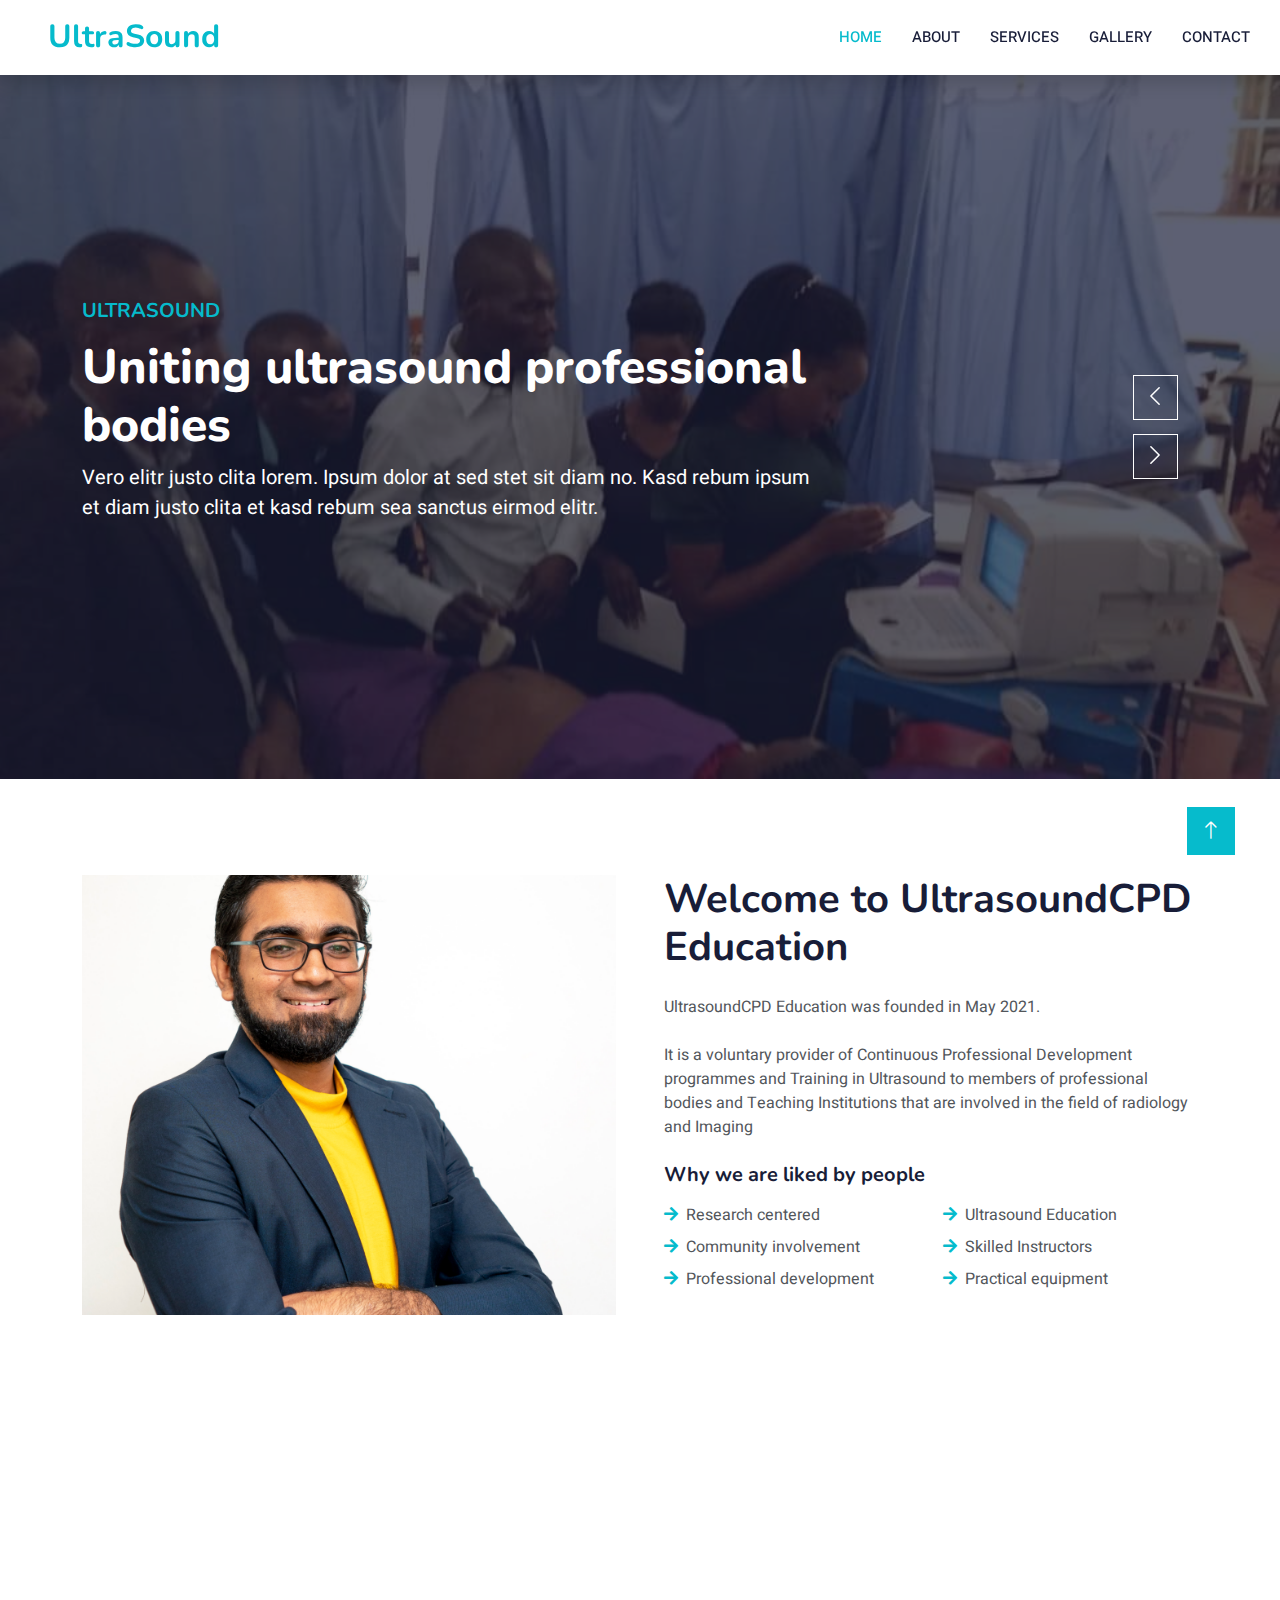
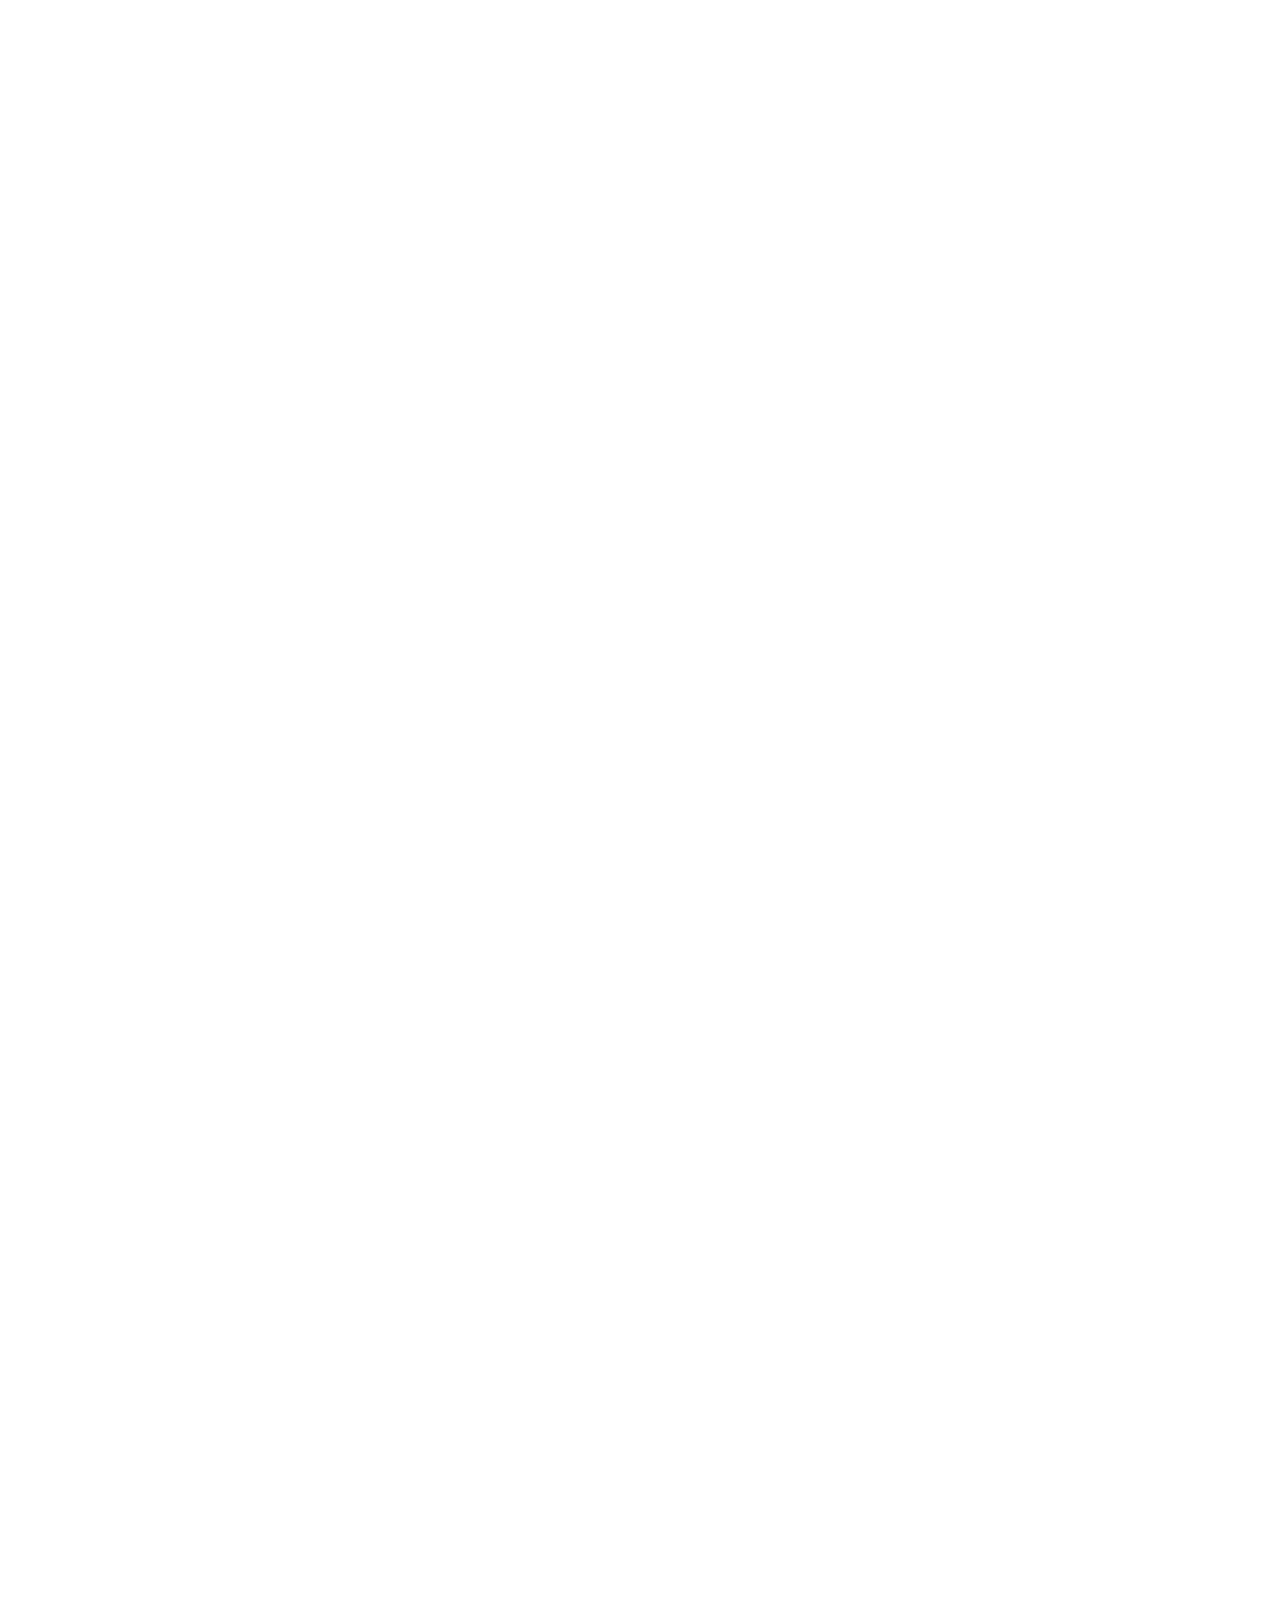
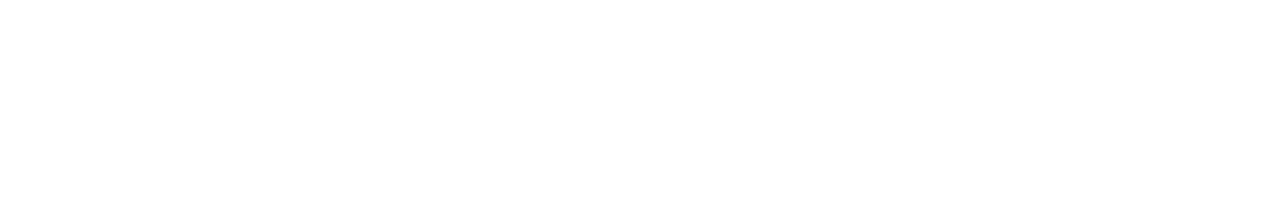
==== commit 72fb73a1: "initals com" ====
--- a/index.html
+++ b/index.html
@@ -29,29 +29,7 @@
 
     <!-- Template Stylesheet -->
     <link href="css/style.css" rel="stylesheet">
-    <style>
-        details{
-            border: 1px solid #d4d4d4;
-            padding: .75em .75em 0;
-            margin-top: 10px;
-            box-shadow: 0 0 20px #d4d4d4;
-        }
-        summary{
-            font-weight: bold;
-            margin: -.75em -.75em 0;
-            padding: .75em;
-            background-color: #5f75a4;
-            color: #fff;
-        }
-        details[open]{
-            padding: .75em;
-            border-bottom: 1px solid #d4d4d4;
-        }
-        details[open] summary{
-            border-bottom: 1px solid #d4d4d4;
-            margin-bottom: 10px;
-        }
-    </style>
+    
 </head>
 
 <body>
@@ -76,7 +54,8 @@
             <div class="navbar-nav ms-auto p-4 p-lg-0">
                 <a href="index.html" class="nav-item nav-link active">Home</a>
                 <a href="about.html" class="nav-item nav-link">About</a>
-                <a href="courses.html" class="nav-item nav-link">Services</a>
+                <a href="service.html" class="nav-item nav-link">Services</a>
+                <a href="gallery.html" class="nav-item nav-link">Gallery</a>
                 <a href="contact.html" class="nav-item nav-link">Contact</a>
             </div>
             
@@ -103,13 +82,41 @@
                 </div>
             </div>
             <div class="owl-carousel-item position-relative">
-                <img class="img-fluid" src="img/caro.jpg" alt="">
+                <img class="img-fluid" src="picture/1.jpeg" alt="">
                 <div class="position-absolute top-0 start-0 w-100 h-100 d-flex align-items-center" style="background: rgba(24, 29, 56, .7);">
                     <div class="container">
                         <div class="row justify-content-start">
                             <div class="col-sm-10 col-lg-8">
                                 <h5 class="text-primary text-uppercase mb-3 animated slideInDown">UltraSound</h5>
-                                <h1 class="display-5 text-white animated slideInDown">striving for new possibilities through innovative thinking.</h1>
+                                <h1 class="display-5 text-white animated slideInDown">Striving for new possibilities through innovative thinking.</h1>
+                                <p class="fs-5 text-white mb-4 pb-2">Vero elitr justo clita lorem. Ipsum dolor at sed stet sit diam no. Kasd rebum ipsum et diam justo clita et kasd rebum sea sanctus eirmod elitr.</p>
+                            </div>
+                        </div>
+                    </div>
+                </div>
+            </div>
+            <div class="owl-carousel-item position-relative">
+                <img class="img-fluid" src="picture/1.jpeg" alt="">
+                <div class="position-absolute top-0 start-0 w-100 h-100 d-flex align-items-center" style="background: rgba(24, 29, 56, .7);">
+                    <div class="container">
+                        <div class="row justify-content-start">
+                            <div class="col-sm-10 col-lg-8">
+                                <h5 class="text-primary text-uppercase mb-3 animated slideInDown">UltraSound</h5>
+                                <h1 class="display-5 text-white animated slideInDown">Practicing community outreach.</h1>
+                                <p class="fs-5 text-white mb-4 pb-2">Vero elitr justo clita lorem. Ipsum dolor at sed stet sit diam no. Kasd rebum ipsum et diam justo clita et kasd rebum sea sanctus eirmod elitr.</p>
+                            </div>
+                        </div>
+                    </div>
+                </div>
+            </div>
+            <div class="owl-carousel-item position-relative">
+                <img class="img-fluid" src="picture/1.jpeg" alt="">
+                <div class="position-absolute top-0 start-0 w-100 h-100 d-flex align-items-center" style="background: rgba(24, 29, 56, .7);">
+                    <div class="container">
+                        <div class="row justify-content-start">
+                            <div class="col-sm-10 col-lg-8">
+                                <h5 class="text-primary text-uppercase mb-3 animated slideInDown">UltraSound</h5>
+                                <h1 class="display-5 text-white animated slideInDown">Emphasizing and practicing research activities.</h1>
                                 <p class="fs-5 text-white mb-4 pb-2">Vero elitr justo clita lorem. Ipsum dolor at sed stet sit diam no. Kasd rebum ipsum et diam justo clita et kasd rebum sea sanctus eirmod elitr.</p>
                             </div>
                         </div>
@@ -230,261 +237,18 @@
    
    <!-- end of acordion  -->
 
-    <!-- Team Start -->
-    <div class="container-xxl py-5">
-        <div class="container">
-            <div class="text-center wow fadeInUp" data-wow-delay="0.1s">
-                <h6 class="section-title bg-white text-center text-primary px-3">Team</h6>
-                <h1 class="mb-5">Team Players</h1>
-            </div>
-            <div class="row g-4">
-                <div class="col-lg-3 col-md-6 wow fadeInUp" data-wow-delay="0.1s">
-                    <div class="team-item bg-light">
-                        <div class="overflow-hidden">
-                            <img class="img-fluid" src="img/said.PNG" alt="">
-                        </div>
-                        <div class="position-relative d-flex justify-content-center" style="margin-top: -23px;">
-                            <div class="bg-light d-flex justify-content-center pt-2 px-1">
-                                <a class="btn btn-sm-square btn-primary mx-1" href=""><i class="fab fa-facebook-f"></i></a>
-                                <a class="btn btn-sm-square btn-primary mx-1" href=""><i class="fab fa-twitter"></i></a>
-                                <a class="btn btn-sm-square btn-primary mx-1" href=""><i class="fab fa-instagram"></i></a>
-                            </div>
-                            
-                        </div>
-                        <div class="text-center ">
-                            <h5 class="mb-0"> Syed Anjum Hamdoon</h5>
-                            <small> Head of Finance</small>
-                        </div>
-                        <details>
-                            <summary>Read more</summary>
-                            Syed is the Head of Finance at UCE. He is the Resident Medical Imaging
-                            Technologist and Sonographer at Kibuli Hospital Kampala. He has a
-                            specialization in fetal ultrasound
-                           </details>
-                    </div>
-                </div>
-                <div class="col-lg-3 col-md-6 wow fadeInUp" data-wow-delay="0.3s">
-                    <div class="team-item bg-light">
-                        <div class="overflow-hidden">
-                            <img class="img-fluid" src="img/11.PNG" alt="">
-                        </div>
-                        <div class="position-relative d-flex justify-content-center" style="margin-top: -23px;">
-                            <div class="bg-light d-flex justify-content-center pt-2 px-1">
-                                <a class="btn btn-sm-square btn-primary mx-1" href=""><i class="fab fa-facebook-f"></i></a>
-                                <a class="btn btn-sm-square btn-primary mx-1" href=""><i class="fab fa-twitter"></i></a>
-                                <a class="btn btn-sm-square btn-primary mx-1" href=""><i class="fab fa-instagram"></i></a>
-                            </div>
-                        </div>
-                        <div class="text-center ">
-                            <h5 class="mb-0">Ruhinda Edwin</h5>
-                            <small>Medicine Specialist Sonographer</small>
-                        </div>
-                        <details>
-                            <summary>Read more</summary>
-                            Edwin is a Fetal Medicine Specialist Sonographer at North Middlesex
-                            University Hospital United Kingdom and is also passionate about ultrasound
-                            teaching. He is a clinical supervisor for postgraduate ultrasound students and
-                            is part of deanery faculty for Royal College of Obstetricians and
-                            Gynaecologists(RCOG) ultrasound training for junior doctors
-                           </details>
-                    </div>
-                </div>
-                <div class="col-lg-3 col-md-6 wow fadeInUp" data-wow-delay="0.5s">
-                    <div class="team-item bg-light">
-                        <div class="overflow-hidden">
-                            <img class="img-fluid" src="img/22.PNG" alt="">
-                        </div>
-                        <div class="position-relative d-flex justify-content-center" style="margin-top: -23px;">
-                            <div class="bg-light d-flex justify-content-center pt-2 px-1">
-                                <a class="btn btn-sm-square btn-primary mx-1" href=""><i class="fab fa-facebook-f"></i></a>
-                                <a class="btn btn-sm-square btn-primary mx-1" href=""><i class="fab fa-twitter"></i></a>
-                                <a class="btn btn-sm-square btn-primary mx-1" href=""><i class="fab fa-instagram"></i></a>
-                            </div>
-                        </div>
-                        <div class="text-center p-4">
-                            <h5 class="mb-0"> Theonille Mukabagorora</h5>
-                            <small>Designation</small>
-                        </div>
-                        <details>
-                            <summary>Read more</summary>
-                            Theonille is a lecturer at the University of Rwanda since 2016 and is
-                            currently a PhD candidate at the University of Pretoria with a special interest
-                            in vascular sonography. She obtained a PG Diploma in Teaching and
-                            Learning in Higher Institutions from the University of Rwanda, College of
-                            Education, in 2019.
-                            She obtained her Masters Degree in Diagnostic Sonography in 2017 from
-                            Ernest Cook Ultrasound Research and Education Institute ( ECUREI), Uganda. Theonille is a member of the Medical Imaging Society of Rwanda where she
-                            chairs the Education and Research committee since 2019. Her clinical work
-                            started in 2009 at Butare Teaching Hospital where she started as a
-                            radiographer. However, since 2010, she has oriented her interest towards Diagnostic Sonograp
-                           </details>
-                    </div>
-                </div>
-                <div class="col-lg-3 col-md-6 wow fadeInUp" data-wow-delay="0.7s">
-                    <div class="team-item bg-light">
-                        <div class="overflow-hidden">
-                            <img class="img-fluid" src="img/33.PNG" alt="">
-                        </div>
-                        <div class="position-relative d-flex justify-content-center" style="margin-top: -23px;">
-                            <div class="bg-light d-flex justify-content-center pt-2 px-1">
-                                <a class="btn btn-sm-square btn-primary mx-1" href=""><i class="fab fa-facebook-f"></i></a>
-                                <a class="btn btn-sm-square btn-primary mx-1" href=""><i class="fab fa-twitter"></i></a>
-                                <a class="btn btn-sm-square btn-primary mx-1" href=""><i class="fab fa-instagram"></i></a>
-                            </div>
-                        </div>
-                        <div class="text-center">
-                            <h5 class="mb-0">Samuel Lincoln Bukenya</h5>
-                            <small>Musculoskeletal Sonographer</small>
-                        </div>
-                        <details>
-                            <summary>Read more</summary>
-                            Samuel is a Specialist Musculoskeletal Sonographer at University Hospitals
-                            of Leicester NHS Trust, UK. Lincoln is a graduate of Sheffield Hallam
-                            University and University of East London with postgraduate qualifications
-                            in Musculoskeletal ultrasound. He is the Musculoskeletal Ultrasound Clinical Lead at UHL and his key
-                            areas of interest include ultrasound in inflammatory arthropathy, soft tissue
-                            tumour imaging and ultrasound guided injection therapy. He is also
-                            interested in ultrasound training and research. Additionally, he is a lecturer at Birmingham City University, where he
-                            teaches on the ultrasound postgraduate
-                           </details>
-                    </div>
-                </div>
-            </div>
-        </div>
-    </div>
-    <div class="container-xxl py-5">
-        <div class="container">
-            <div class="text-center wow fadeInUp" data-wow-delay="0.1s">
-            </div>
-            <div class="row g-4">
-                <div class="col-lg-3 col-md-6 wow fadeInUp" data-wow-delay="0.1s">
-                    <div class="team-item bg-light">
-                        <div class="overflow-hidden">
-                            <img class="img-fluid" src="picture/pic4.png" alt="">
-                        </div>
-                        <div class="position-relative d-flex justify-content-center" style="margin-top: -23px;">
-                            <div class="bg-light d-flex justify-content-center pt-2 px-1">
-                                <a class="btn btn-sm-square btn-primary mx-1" href=""><i class="fab fa-facebook-f"></i></a>
-                                <a class="btn btn-sm-square btn-primary mx-1" href=""><i class="fab fa-twitter"></i></a>
-                                <a class="btn btn-sm-square btn-primary mx-1" href=""><i class="fab fa-instagram"></i></a>
-                            </div>
-                        </div>
-                        <div class="text-center">
-                            <h5 class="mb-0">Tugume Geoffrey Benjamin</h5>
-                            <small> CEO, UltrasoundCPD Education
-                            </small>
-                        </div>
-                        <details>
-                            <summary>Read more</summary>
-                            Tugume is a certified Specialist Ultrasound Practitioner based at North
-                            Middlesex University Hospital London United Kingdom and is a Clinical
-                            Supervisor for Post graduate students at Kings College London. He holds a
-                            Master of Science in Diagnostic Ultrasound and two PG. Diplomas in
-                            Diagnostic Ultrasound. He pioneered Bone Ultrasound Imaging and Lung Ultrasound in Uganda in
-                            2006 and holds annual Lung Ultrasound and Fetal Cardiac Sonography
-                            seminars and clinic sessions in Uganda for ultrasound practitioners including
-                            sonographers, radiologists, chest physicians and obstetricians. He is also the founder and CEO of Dearkids Family Ministries, an
-                            organization based in Uganda that helps support and maintain
-                            underprivileged children in school
-                           </details>
-                    </div>
-                </div>
-                <div class="col-lg-3 col-md-6 wow fadeInUp" data-wow-delay="0.3s">
-                    <div class="team-item bg-light">
-                        <div class="overflow-hidden">
-                            <img class="img-fluid" src="picture/pic5.png" alt="">
-                        </div>
-                        <div class="position-relative d-flex justify-content-center" style="margin-top: -23px;">
-                            <div class="bg-light d-flex justify-content-center pt-2 px-1">
-                                <a class="btn btn-sm-square btn-primary mx-1" href=""><i class="fab fa-facebook-f"></i></a>
-                                <a class="btn btn-sm-square btn-primary mx-1" href=""><i class="fab fa-twitter"></i></a>
-                                <a class="btn btn-sm-square btn-primary mx-1" href=""><i class="fab fa-instagram"></i></a>
-                            </div>
-                        </div>
-                        <div class="text-center">
-                            <h5 class="mb-0"> Vitus Akashenererwa</h5>
-                            <small>Medical Imaging Technologist/Specialist Sonographer</small>
-                        </div>
-                        <details>
-                            <summary>Read more</summary>
-                            Medical Imaging Technologist/Specialist Sonographer with a BSc. Medical
-                            Imaging and PG Cert. Echocardiography. He is a finalist in MSc. Diagnostic
-                            Ultrasound. He has special interest in Sports medicine and physical health
-                            diagnostics (Ultrasound and MRI), MSK sonography, Cardiovascular MRI
-                            & General Sonography, Neonatal Neuro-sonography, Ocular and vascular
-                            Ultrasound. He has done Research in Ocular Doppler in diabetes and
-                            hypertension and Abdominal ultrasound in the paediatric emergency. Vitus is currently the Head of the Imaging and Diagnostics Department at
-                            Nerves and Bones Rehabilitation Centre, Ntinda Kampala
-                           </details>
-                    </div>
-                </div>
-                <div class="col-lg-3 col-md-6 wow fadeInUp" data-wow-delay="0.5s">
-                    <div class="team-item bg-light">
-                        <div class="overflow-hidden">
-                            <img class="img-fluid" src="picture/pic6.png" alt="">
-                        </div>
-                        <div class="position-relative d-flex justify-content-center" style="margin-top: -23px;">
-                            <div class="bg-light d-flex justify-content-center pt-2 px-1">
-                                <a class="btn btn-sm-square btn-primary mx-1" href=""><i class="fab fa-facebook-f"></i></a>
-                                <a class="btn btn-sm-square btn-primary mx-1" href=""><i class="fab fa-twitter"></i></a>
-                                <a class="btn btn-sm-square btn-primary mx-1" href=""><i class="fab fa-instagram"></i></a>
-                            </div>
-                        </div>
-                        <div class="text-center ">
-                            <h5 class="mb-0"> Bua Emmanu</h5>
-                            <small>Liaison officer at UCE</small>
-                        </div>
-                        <details>
-                            <summary>Read more</summary>
-                            Bua is the Liaison officer at UCE. He is a Medical Imaging Technologist
-at Doctors' Hospital Sseguku and at Ernest Cook Ultrasound Research and
-Education Institute. His interests are in Obstetric
-                           </details>
-                    </div>
-                </div>
-                <div class="col-lg-3 col-md-6 wow fadeInUp" data-wow-delay="0.7s">
-                    <div class="team-item bg-light">
-                        <div class="overflow-hidden">
-                            <img class="img-fluid" src="picture/pic7.png" alt="">
-                        </div>
-                        <div class="position-relative d-flex justify-content-center" style="margin-top: -23px;">
-                            <div class="bg-light d-flex justify-content-center pt-2 px-1">
-                                <a class="btn btn-sm-square btn-primary mx-1" href=""><i class="fab fa-facebook-f"></i></a>
-                                <a class="btn btn-sm-square btn-primary mx-1" href=""><i class="fab fa-twitter"></i></a>
-                                <a class="btn btn-sm-square btn-primary mx-1" href=""><i class="fab fa-instagram"></i></a>
-                            </div>
-                        </div>
-                        <div class="text-center ">
-                            <h5 class="mb-0">Nakato Nabisere Aminah </h5>
-                            <small>UCE Chief Coordinator and General Secretary</small>
-                        </div>
-                        <details>
-                            <summary>Read more</summary>
-                            Aminah is a Medical Imaging Technologist based at the Islamic University
-                            In Uganda Medical Centre, Kampala, Uganda. she has special interest in
-                            Diagnostic Ultrasound and currently pursuing a MSc degree in Diagnostic
-                            Ultrasound. She currently doubles as the CPD coordinator and Treasurer for
-                            the Society of Radiographers Uganda. She loves Charity and has been part of many outreaches
-                           </details>
-                    </div>
-                </div>
-            </div>
-        </div>
-    </div>
-    <!-- Team End -->
-
 
     <!-- Testimonial Start -->
     <div class="container-xxl py-5 wow fadeInUp" data-wow-delay="0.1s">
         <div class="container">
             <div class="text-center">
                 <h6 class="section-title bg-white text-center text-primary px-3">Testimonial</h6>
-                <h1 class="mb-5">What our students say</h1>
+                <h1 class="mb-5">What our professionals say</h1>
             </div>
             <div class="owl-carousel testimonial-carousel position-relative">
                 <div class="testimonial-item text-center">
                     <img class="border rounded-circle p-2 mx-auto mb-3" src="img/1.PNG" style="width: 80px; height: 80px;">
-                    <h5 class="mb-0">Client Name</h5>
+                    <h5 class="mb-0"> Name</h5>
                     <p>Profession</p>
                     <div class="testimonial-text bg-light text-center p-4">
                     <p class="mb-0">Tempor erat elitr rebum at clita. Diam dolor diam ipsum sit diam amet diam et eos. Clita erat ipsum et lorem et sit.</p>
@@ -492,7 +256,7 @@
                 </div>
                 <div class="testimonial-item text-center">
                     <img class="border rounded-circle p-2 mx-auto mb-3" src="img/2.PNG" style="width: 80px; height: 80px;">
-                    <h5 class="mb-0">Client Name</h5>
+                    <h5 class="mb-0"> Name</h5>
                     <p>Profession</p>
                     <div class="testimonial-text bg-light text-center p-4">
                     <p class="mb-0">Tempor erat elitr rebum at clita. Diam dolor diam ipsum sit diam amet diam et eos. Clita erat ipsum et lorem et sit.</p>
@@ -500,7 +264,7 @@
                 </div>
                 <div class="testimonial-item text-center">
                     <img class="border rounded-circle p-2 mx-auto mb-3" src="img/3.PNG" style="width: 80px; height: 80px;">
-                    <h5 class="mb-0">Client Name</h5>
+                    <h5 class="mb-0"> Name</h5>
                     <p>Profession</p>
                     <div class="testimonial-text bg-light text-center p-4">
                     <p class="mb-0">Tempor erat elitr rebum at clita. Diam dolor diam ipsum sit diam amet diam et eos. Clita erat ipsum et lorem et sit.</p>
@@ -508,7 +272,7 @@
                 </div>
                 <div class="testimonial-item text-center">
                     <img class="border rounded-circle p-2 mx-auto mb-3" src="img/4.PNG" style="width: 80px; height: 80px;">
-                    <h5 class="mb-0">Client Name</h5>
+                    <h5 class="mb-0"> Name</h5>
                     <p>Profession</p>
                     <div class="testimonial-text bg-light text-center p-4">
                     <p class="mb-0">Tempor erat elitr rebum at clita. Diam dolor diam ipsum sit diam amet diam et eos. Clita erat ipsum et lorem et sit.</p>
@@ -529,7 +293,7 @@
                     <a class="btn btn-link" href="index.html">Home</a>
                     <a class="btn btn-link" href="contact.html">Contact Us</a>
                     <a class="btn btn-link" href="about.html">About Us</a>
-                    <a class="btn btn-link" href="courses.html">Services</a>
+                    <a class="btn btn-link" href="service.html">Services</a>
                     
                 </div>
                 <div class="col-lg-4 col-md-6">
